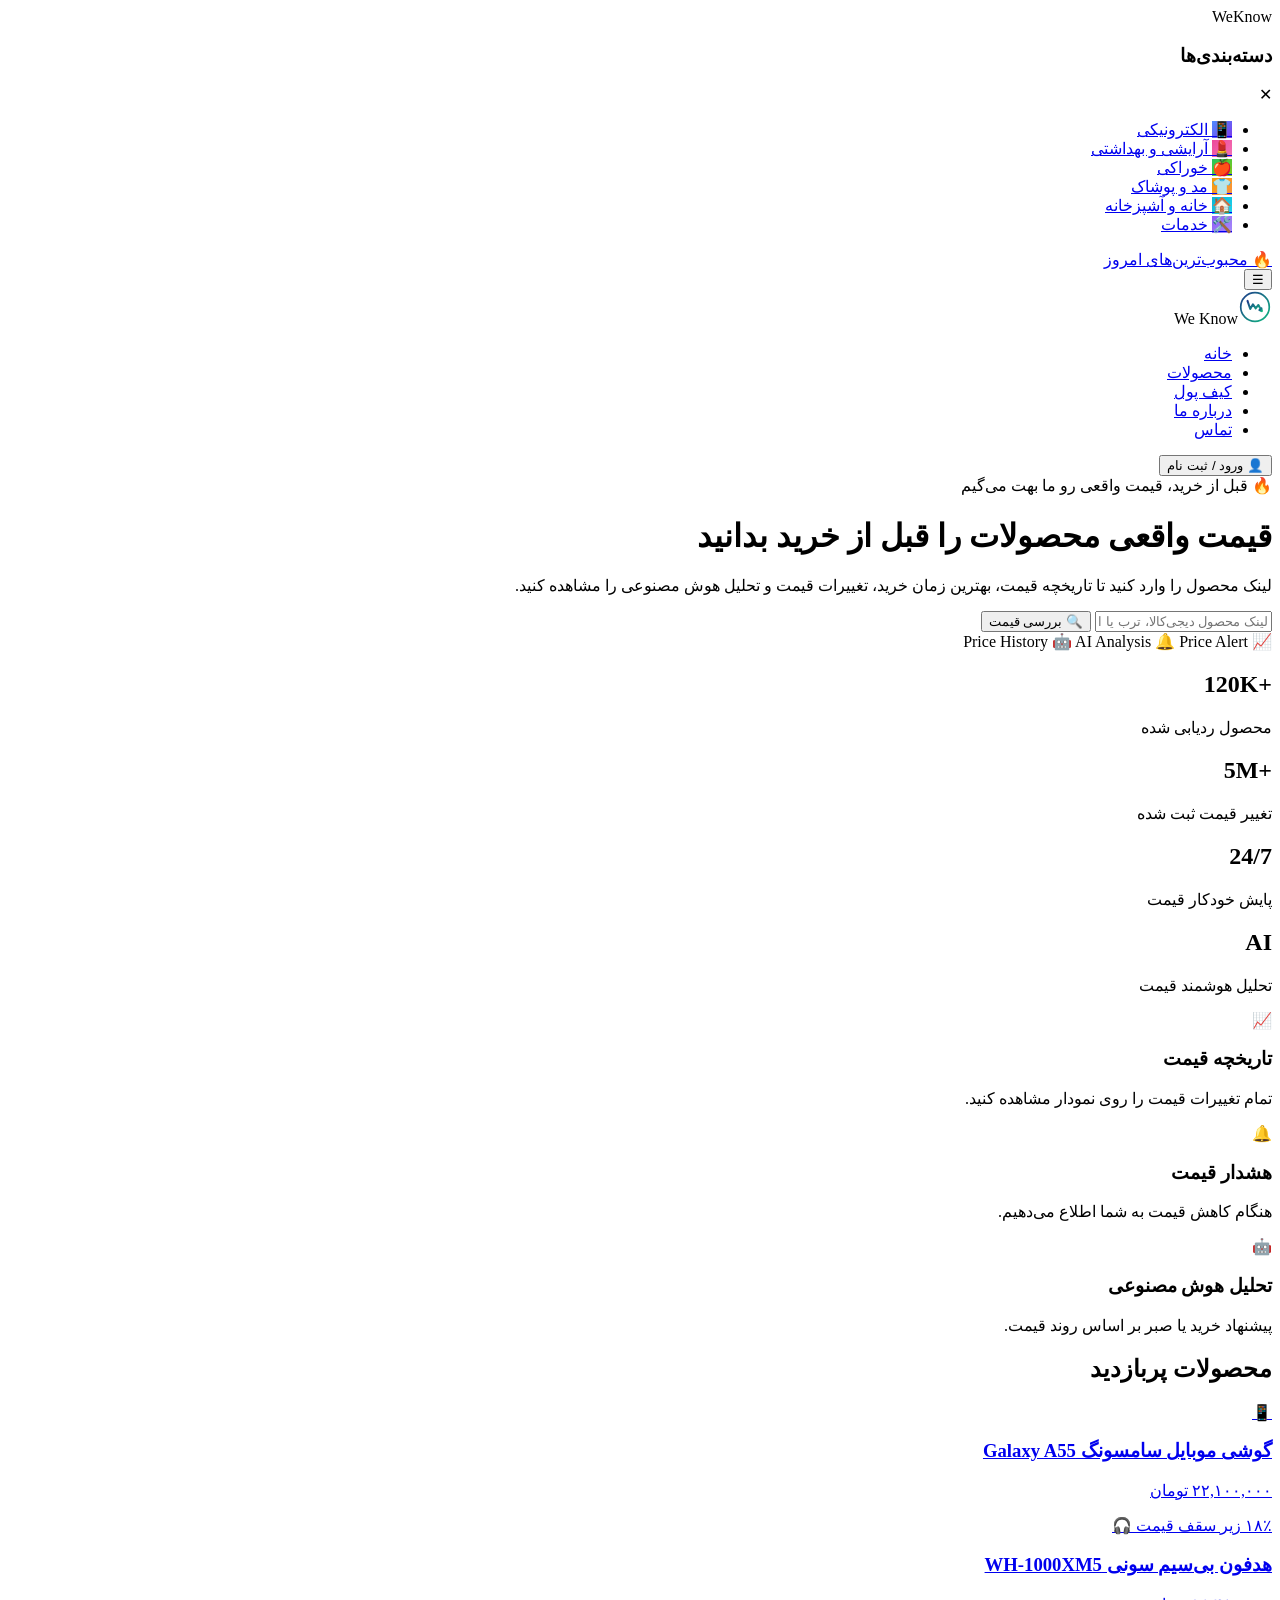
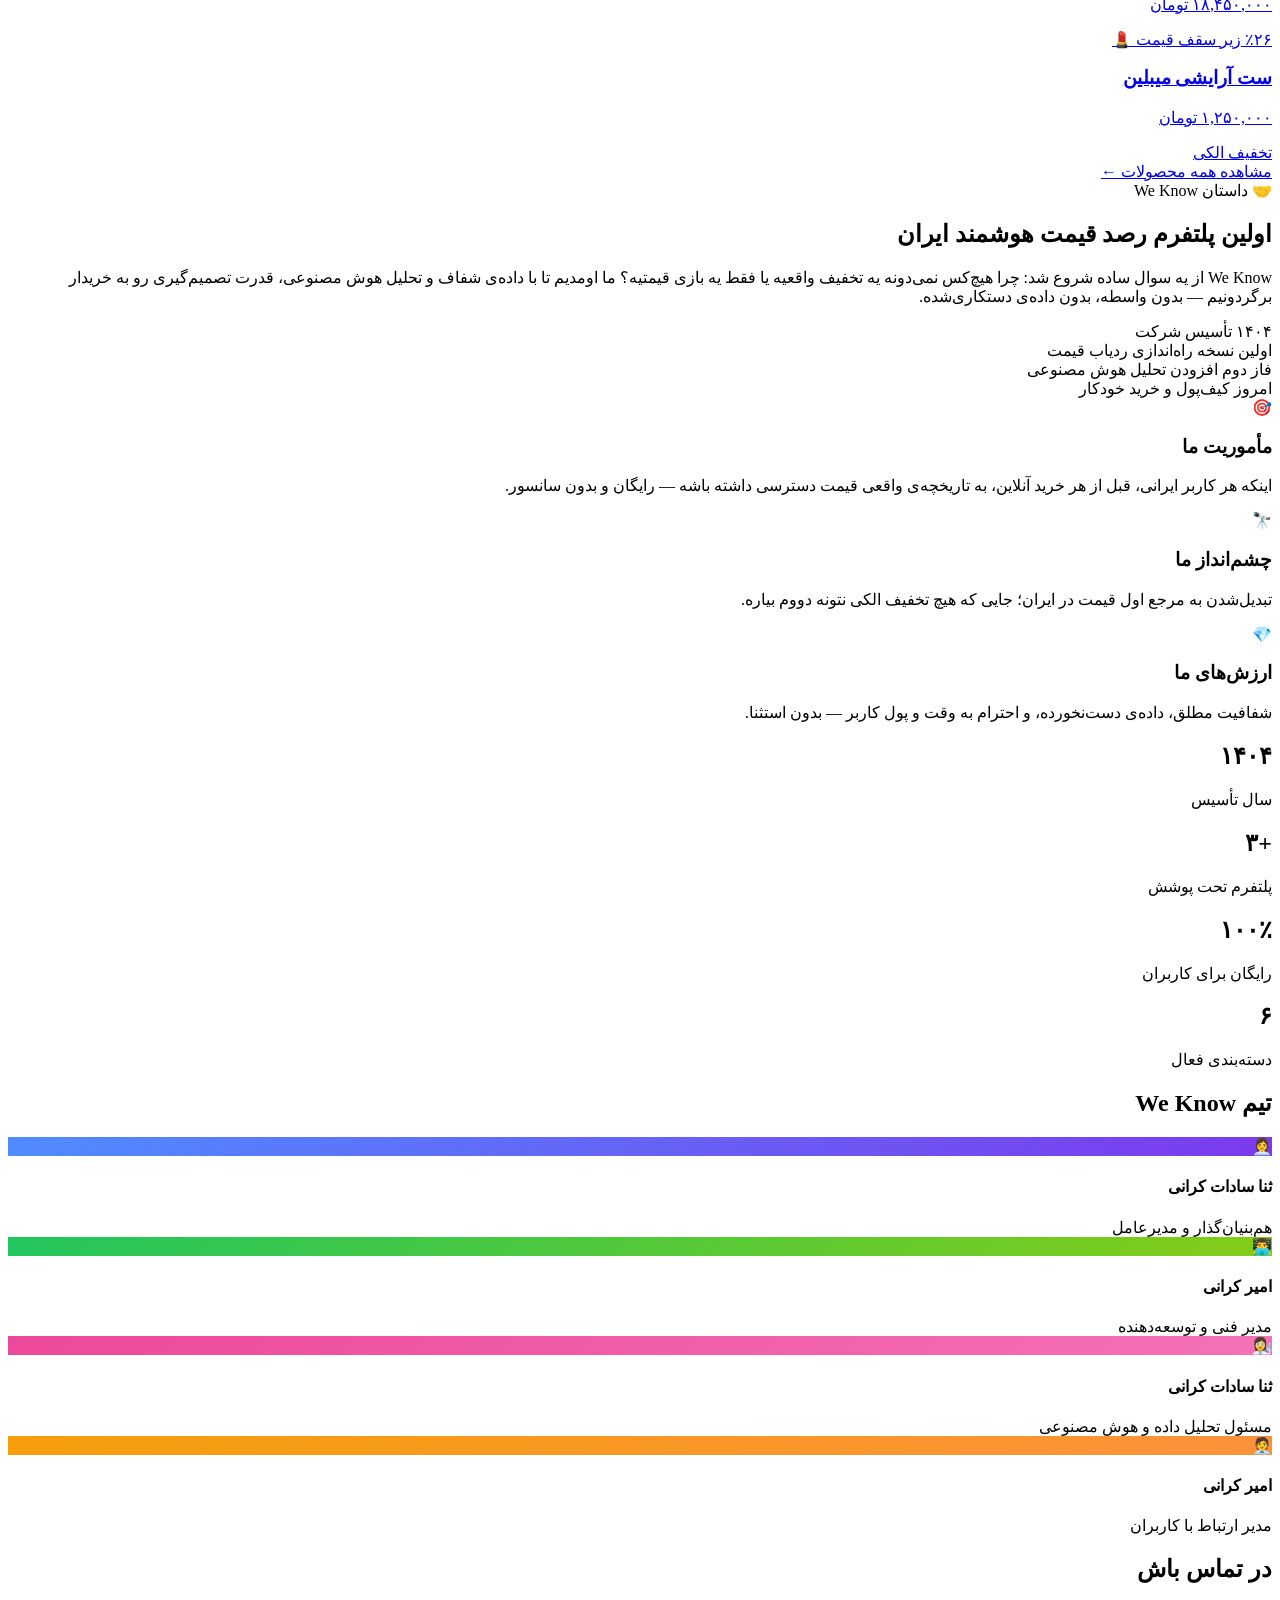
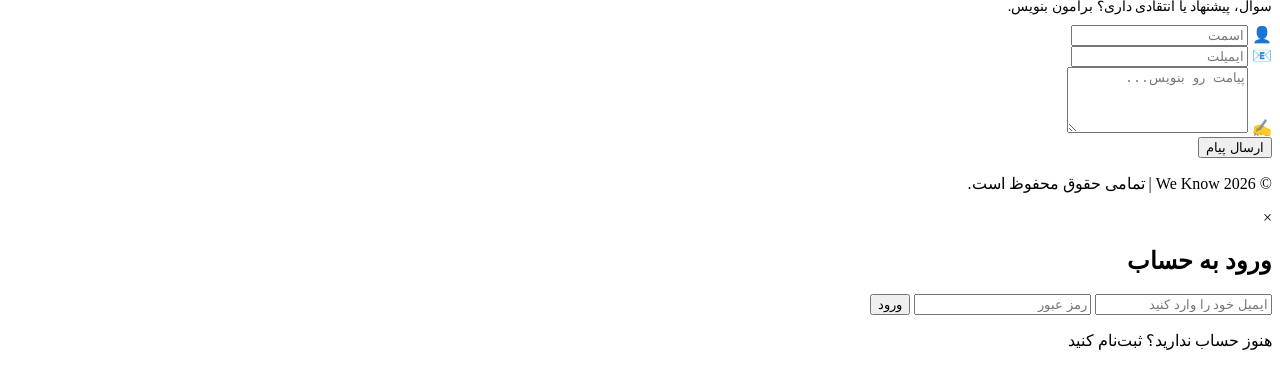
==== index.html @ a38e74bf "Create index.html" ====
<!DOCTYPE html>
<html lang="fa" dir="rtl" class="is-loading">

<head>
    <meta charset="UTF-8">
    <meta name="viewport" content="width=device-width, initial-scale=1.0">
    <meta name="description" content="We Know؛ ردیاب هوشمند قیمت دیجی‌کالا، ترب و ایمالز. تاریخچه واقعی قیمت رو ببین، تخفیف‌های الکی رو بشناس، و با هوش مصنوعی بهترین زمان خرید رو پیدا کن.">
    <meta name="robots" content="index, follow">
    <meta property="og:type" content="website">
    <meta property="og:title" content="We Know | ردیاب هوشمند قیمت و تشخیص تخفیف واقعی">
    <meta property="og:description" content="We Know؛ ردیاب هوشمند قیمت دیجی‌کالا، ترب و ایمالز. تاریخچه واقعی قیمت رو ببین، تخفیف‌های الکی رو بشناس، و با هوش مصنوعی بهترین زمان خرید رو پیدا کن.">
    <meta property="og:locale" content="fa_IR">
    <meta name="twitter:card" content="summary">


    <!-- فونت (غیرضروری، رندر رو بلاک نمی‌کنه) -->
    <link rel="preconnect" href="https://fonts.googleapis.com">
    <link rel="preconnect" href="https://fonts.gstatic.com" crossorigin>
    <link href="https://fonts.googleapis.com/css2?family=Vazirmatn:wght@300;400;500;600;700;800&display=swap" rel="stylesheet">

    <link rel="stylesheet" href="style.css">

    <title>We Know | ردیاب هوشمند قیمت و تشخیص تخفیف واقعی</title>
</head>

<body>
    <!-- ================= PRELOADER / INTRO ================= -->
    <div id="preloader">
        <div class="preloader-ring"></div>
        <div class="preloader-ring preloader-ring2"></div>
        <div class="preloader-logo">We<span>Know</span></div>
    </div>

    <div class="background">
       <div class="blob blob1"></div>
       <div class="blob blob2"></div>
       <div class="blob blob3"></div>
       <div class="noise"></div>

    </div>

    <!-- ================= NAVBAR ================= -->

    <nav class="navbar">
        <div id="sidebar" class="sidebar">
            <div class="sidebar-blob b1"></div>
            <div class="sidebar-blob b2"></div>
            <div class="shatter-grid" id="shatterGrid"></div>
            <div class="sidebar-content">
                <div class="sidebar-header">
                    <h3>دسته‌بندی‌ها</h3>
                    <span onclick="toggleSidebar()">✕</span>
                </div>
                <ul>
                    <li><a href="category.html?cat=electronics"><span class="cat-icon" style="background:linear-gradient(135deg,#4F8CFF,#7C3AED)">📱</span> الکترونیکی</a></li>
                    <li><a href="category.html?cat=beauty"><span class="cat-icon" style="background:linear-gradient(135deg,#EC4899,#F472B6)">💄</span> آرایشی و بهداشتی</a></li>
                    <li><a href="category.html?cat=food"><span class="cat-icon" style="background:linear-gradient(135deg,#22C55E,#84CC16)">🍎</span> خوراکی</a></li>
                    <li><a href="category.html?cat=fashion"><span class="cat-icon" style="background:linear-gradient(135deg,#F59E0B,#FB923C)">👕</span> مد و پوشاک</a></li>
                    <li><a href="category.html?cat=home"><span class="cat-icon" style="background:linear-gradient(135deg,#06B6D4,#22D3EE)">🏠</span> خانه و آشپزخانه</a></li>
                    <li><a href="category.html?cat=services"><span class="cat-icon" style="background:linear-gradient(135deg,#8B5CF6,#A78BFA)">🛠️</span> خدمات</a></li>
                </ul>
                <div class="sidebar-footer">
                    <a href="popular.html">🔥 محبوب‌ترین‌های امروز</a>
                </div>
            </div>
        </div>

        <button class="menu-btn" onclick="toggleSidebar()">☰</button>

        <div class="container">

            <div class="logo"><svg class="logo-mark" viewBox="0 0 100 100" width="34" height="34" aria-hidden="true"><defs><linearGradient id="logoGrad" x1="0" y1="0" x2="1" y2="1"><stop offset="0%" stop-color="#1E3A8A"/><stop offset="100%" stop-color="#10B981"/></linearGradient></defs><circle cx="50" cy="50" r="42" fill="none" stroke="url(#logoGrad)" stroke-width="5"/><path d="M28 32 L36 56 L44 42 L52 54 L60 44 L69 61" fill="none" stroke="url(#logoGrad)" stroke-width="6" stroke-linecap="round" stroke-linejoin="round"/><path d="M63 59 L70 62 L69 54" fill="none" stroke="url(#logoGrad)" stroke-width="6" stroke-linecap="round" stroke-linejoin="round"/></svg><span>We Know</span></div>

            <ul class="nav-links">
                <li><a href="index.html#home">خانه</a></li>
                <li><a href="products.html">محصولات</a></li>
                <li><a href="wallet.html">کیف پول</a></li>
                <li><a href="index.html#about">درباره ما</a></li>
                <li><a href="index.html#contact">تماس</a></li>
            </ul>

            <button class="login-btn">
                <span class="icon">👤</span>
                ورود / ثبت نام
            </button>

        </div>

    </nav>



    <!-- ================= HERO ================= -->

    <header class="hero" id="home">

        <div class="hero-content">

            <div class="hero-top">

                 <span class="hero-badge pulse-badge reveal">
                 🔥 قبل از خرید، قیمت واقعی رو ما بهت می‌گیم
                 </span>

        </div>

            <h1 class="reveal">
                قیمت واقعی محصولات را قبل از خرید بدانید
            </h1>

            <p class="reveal">
                لینک محصول را وارد کنید تا تاریخچه قیمت، بهترین زمان خرید،
                تغییرات قیمت و تحلیل هوش مصنوعی را مشاهده کنید.
            </p>

            <form class="search-box reveal">

                <input
                    type="text"
                    id="product-link"
                    placeholder="لینک محصول دیجی‌کالا، ترب یا ایمالز را وارد کنید">

                <button type="submit">
                    <span class="icon">🔍</span>
                    بررسی قیمت
                </button>

            </form>
            <div class="hero-tags reveal">

                <span>📈 Price History</span>
                <span>🤖 AI Analysis</span>
                <span>🔔 Price Alert</span>

            </div>

        </div>

    </header>



    <!-- ================= STATS ================= -->

    <section class="stats">

        <div class="stat-card scroll-reveal">

            <h2>+120K</h2>

            <p>محصول ردیابی شده</p>

        </div>

        <div class="stat-card scroll-reveal">

            <h2>+5M</h2>

            <p>تغییر قیمت ثبت شده</p>

        </div>

        <div class="stat-card scroll-reveal">

            <h2>24/7</h2>

            <p>پایش خودکار قیمت</p>

        </div>

        <div class="stat-card scroll-reveal">

            <h2>AI</h2>

            <p>تحلیل هوشمند قیمت</p>

        </div>

    </section>



    <!-- ================= FEATURES ================= -->

    <section class="features">

        <div class="feature-card scroll-reveal">

            <span class="feature-icon">📈</span>

            <h3>تاریخچه قیمت</h3>

            <p>
                تمام تغییرات قیمت را روی نمودار مشاهده کنید.
            </p>

        </div>

        <div class="feature-card scroll-reveal">

            <span class="feature-icon">🔔</span>

            <h3>هشدار قیمت</h3>

            <p>
                هنگام کاهش قیمت به شما اطلاع می‌دهیم.
            </p>

        </div>

        <div class="feature-card scroll-reveal">

            <span class="feature-icon">🤖</span>

            <h3>تحلیل هوش مصنوعی</h3>

            <p>
                پیشنهاد خرید یا صبر بر اساس روند قیمت.
            </p>

        </div>

    </section>
<section class="products-grid container" id="products">
    <h2 class="section-title">محصولات پربازدید</h2>
    <div class="grid" id="productGrid">

        <a href="product.html?id=p1" class="product-card spin-link scroll-reveal spin-reveal">
            <span class="product-icon">📱</span>
            <h3>گوشی موبایل سامسونگ Galaxy A55</h3>
            <p class="price">۲۲,۱۰۰,۰۰۰ تومان</p>
            <span class="product-badge">۱۸٪ زیر سقف قیمت</span>
        </a>

        <a href="product.html?id=p2" class="product-card spin-link scroll-reveal spin-reveal">
            <span class="product-icon">🎧</span>
            <h3>هدفون بی‌سیم سونی WH-1000XM5</h3>
            <p class="price">۱۸,۴۵۰,۰۰۰ تومان</p>
            <span class="product-badge">۲۶٪ زیر سقف قیمت</span>
        </a>

        <a href="product.html?id=p3" class="product-card spin-link scroll-reveal spin-reveal">
            <span class="product-icon">💄</span>
            <h3>ست آرایشی میبلین</h3>
            <p class="price">۱,۲۵۰,۰۰۰ تومان</p>
            <span class="product-badge fake">تخفیف الکی</span>
        </a>

    </div>

    <div class="see-all-wrap">
        <a href="products.html" class="see-all-btn">مشاهده همه محصولات ←</a>
    </div>
</section>


    <!-- ================= ABOUT ================= -->

    <section class="page-hero" id="about">
        <span class="hero-badge pulse-badge reveal">🤝 داستان We Know</span>
        <h1 class="reveal">اولین پلتفرم رصد قیمت هوشمند ایران</h1>
        <p class="reveal">
            We Know از یه سوال ساده شروع شد: چرا هیچ‌کس نمی‌دونه یه تخفیف
            واقعیه یا فقط یه بازی قیمتیه؟ ما اومدیم تا با داده‌ی شفاف و
            تحلیل هوش مصنوعی، قدرت تصمیم‌گیری رو به خریدار برگردونیم —
            بدون واسطه، بدون داده‌ی دستکاری‌شده.
        </p>
    </section>

    <!-- Timeline -->
    <section class="about-timeline-wrap">
        <div class="about-timeline">
            <div class="tl-item scroll-reveal">
                <span class="tl-dot"></span>
                <span class="tl-year">۱۴۰۴</span>
                <span class="tl-label">تأسیس شرکت</span>
            </div>
            <div class="tl-item scroll-reveal">
                <span class="tl-dot"></span>
                <span class="tl-year">اولین نسخه</span>
                <span class="tl-label">راه‌اندازی ردیاب قیمت</span>
            </div>
            <div class="tl-item scroll-reveal">
                <span class="tl-dot"></span>
                <span class="tl-year">فاز دوم</span>
                <span class="tl-label">افزودن تحلیل هوش مصنوعی</span>
            </div>
            <div class="tl-item scroll-reveal">
                <span class="tl-dot"></span>
                <span class="tl-year">امروز</span>
                <span class="tl-label">کیف‌پول و خرید خودکار</span>
            </div>
        </div>
    </section>

    <!-- Mission / Vision / Values -->
    <section class="features">
        <div class="feature-card scroll-reveal">
            <span class="feature-icon">🎯</span>
            <h3>مأموریت ما</h3>
            <p>اینکه هر کاربر ایرانی، قبل از هر خرید آنلاین، به تاریخچه‌ی واقعی قیمت دسترسی داشته باشه — رایگان و بدون سانسور.</p>
        </div>
        <div class="feature-card scroll-reveal">
            <span class="feature-icon">🔭</span>
            <h3>چشم‌انداز ما</h3>
            <p>تبدیل‌شدن به مرجع اول قیمت در ایران؛ جایی که هیچ تخفیف الکی نتونه دووم بیاره.</p>
        </div>
        <div class="feature-card scroll-reveal">
            <span class="feature-icon">💎</span>
            <h3>ارزش‌های ما</h3>
            <p>شفافیت مطلق، داده‌ی دست‌نخورده، و احترام به وقت و پول کاربر — بدون استثنا.</p>
        </div>
    </section>

    <!-- Stats -->
    <section class="stats">
        <div class="stat-card scroll-reveal">
            <h2>۱۴۰۴</h2>
            <p>سال تأسیس</p>
        </div>
        <div class="stat-card scroll-reveal">
            <h2>+۳</h2>
            <p>پلتفرم تحت پوشش</p>
        </div>
        <div class="stat-card scroll-reveal">
            <h2>۱۰۰٪</h2>
            <p>رایگان برای کاربران</p>
        </div>
        <div class="stat-card scroll-reveal">
            <h2>۶</h2>
            <p>دسته‌بندی فعال</p>
        </div>
    </section>

    <!-- Team -->
    <section class="team-wrap">
        <h2 class="section-title">تیم We Know</h2>
        <div class="team-grid">
            <div class="team-card scroll-reveal">
                <div class="team-avatar" style="background:linear-gradient(135deg,#4F8CFF,#7C3AED)">👩‍💼</div>
                <h4>ثنا سادات کرانی</h4>
                <span>هم‌بنیان‌گذار و مدیرعامل</span>
            </div>
            <div class="team-card scroll-reveal">
                <div class="team-avatar" style="background:linear-gradient(135deg,#22C55E,#84CC16)">👨‍💻</div>
                <h4>امیر کرانی</h4>
                <span>مدیر فنی و توسعه‌دهنده</span>
            </div>
            <div class="team-card scroll-reveal">
                <div class="team-avatar" style="background:linear-gradient(135deg,#EC4899,#F472B6)">👩‍🔬</div>
                <h4>ثنا سادات کرانی</h4>
                <span>مسئول تحلیل داده و هوش مصنوعی</span>
            </div>
            <div class="team-card scroll-reveal">
                <div class="team-avatar" style="background:linear-gradient(135deg,#F59E0B,#FB923C)">🧑‍💼</div>
                <h4>امیر کرانی</h4>
                <span>مدیر ارتباط با کاربران</span>
            </div>
        </div>
    </section>

    <!-- ================= CONTACT ================= -->

    <section class="contact-wrap" id="contact">
        <form class="contact-card reveal" onsubmit="return false;">
            <h2 class="section-title" style="margin-bottom:6px;">در تماس باش</h2>
            <p style="color:var(--paragraph); font-size:.9rem; margin-bottom:10px;">
                سوال، پیشنهاد یا انتقادی داری؟ برامون بنویس.
            </p>
            <div class="field">
                <span class="field-icon">👤</span>
                <input type="text" required placeholder="اسمت">
            </div>
            <div class="field">
                <span class="field-icon">📧</span>
                <input type="email" required placeholder="ایمیلت">
            </div>
            <div class="field textarea-field">
                <span class="field-icon">✍️</span>
                <textarea required placeholder="پیامت رو بنویس..." rows="4"></textarea>
            </div>
            <button type="submit" class="auth-submit" id="contact-submit">ارسال پیام</button>
            <p id="contact-msg" class="auth-msg"></p>
        </form>
    </section>

    <!-- ================= FOOTER ================= -->

    <footer>

        <p>

            © 2026 We Know | تمامی حقوق محفوظ است.

        </p>

    </footer>

    <script src="script.js"></script>
    
    <div id="authModal" class="auth-modal">
    <div class="auth-box">
        <span class="close-modal" onclick="closeAuth()">×</span>
        <h2 id="modalTitle">ورود به حساب</h2>
        <form id="authForm" onsubmit="return false;">
            <input type="text" id="authName" placeholder="اسمت" style="display:none;">
            <input type="email" id="authEmail" placeholder="ایمیل خود را وارد کنید" required>
            <input type="password" id="authPassword" placeholder="رمز عبور" required>
            <button type="submit" class="auth-submit">ورود</button>
        </form>
        <p id="authError" class="auth-error"></p>
        <p class="toggle-text" onclick="toggleAuthMode()">
            هنوز حساب ندارید؟ <span id="toggleBtn">ثبت‌نام کنید</span>
        </p>
    </div>
</div>
</body>

</html>
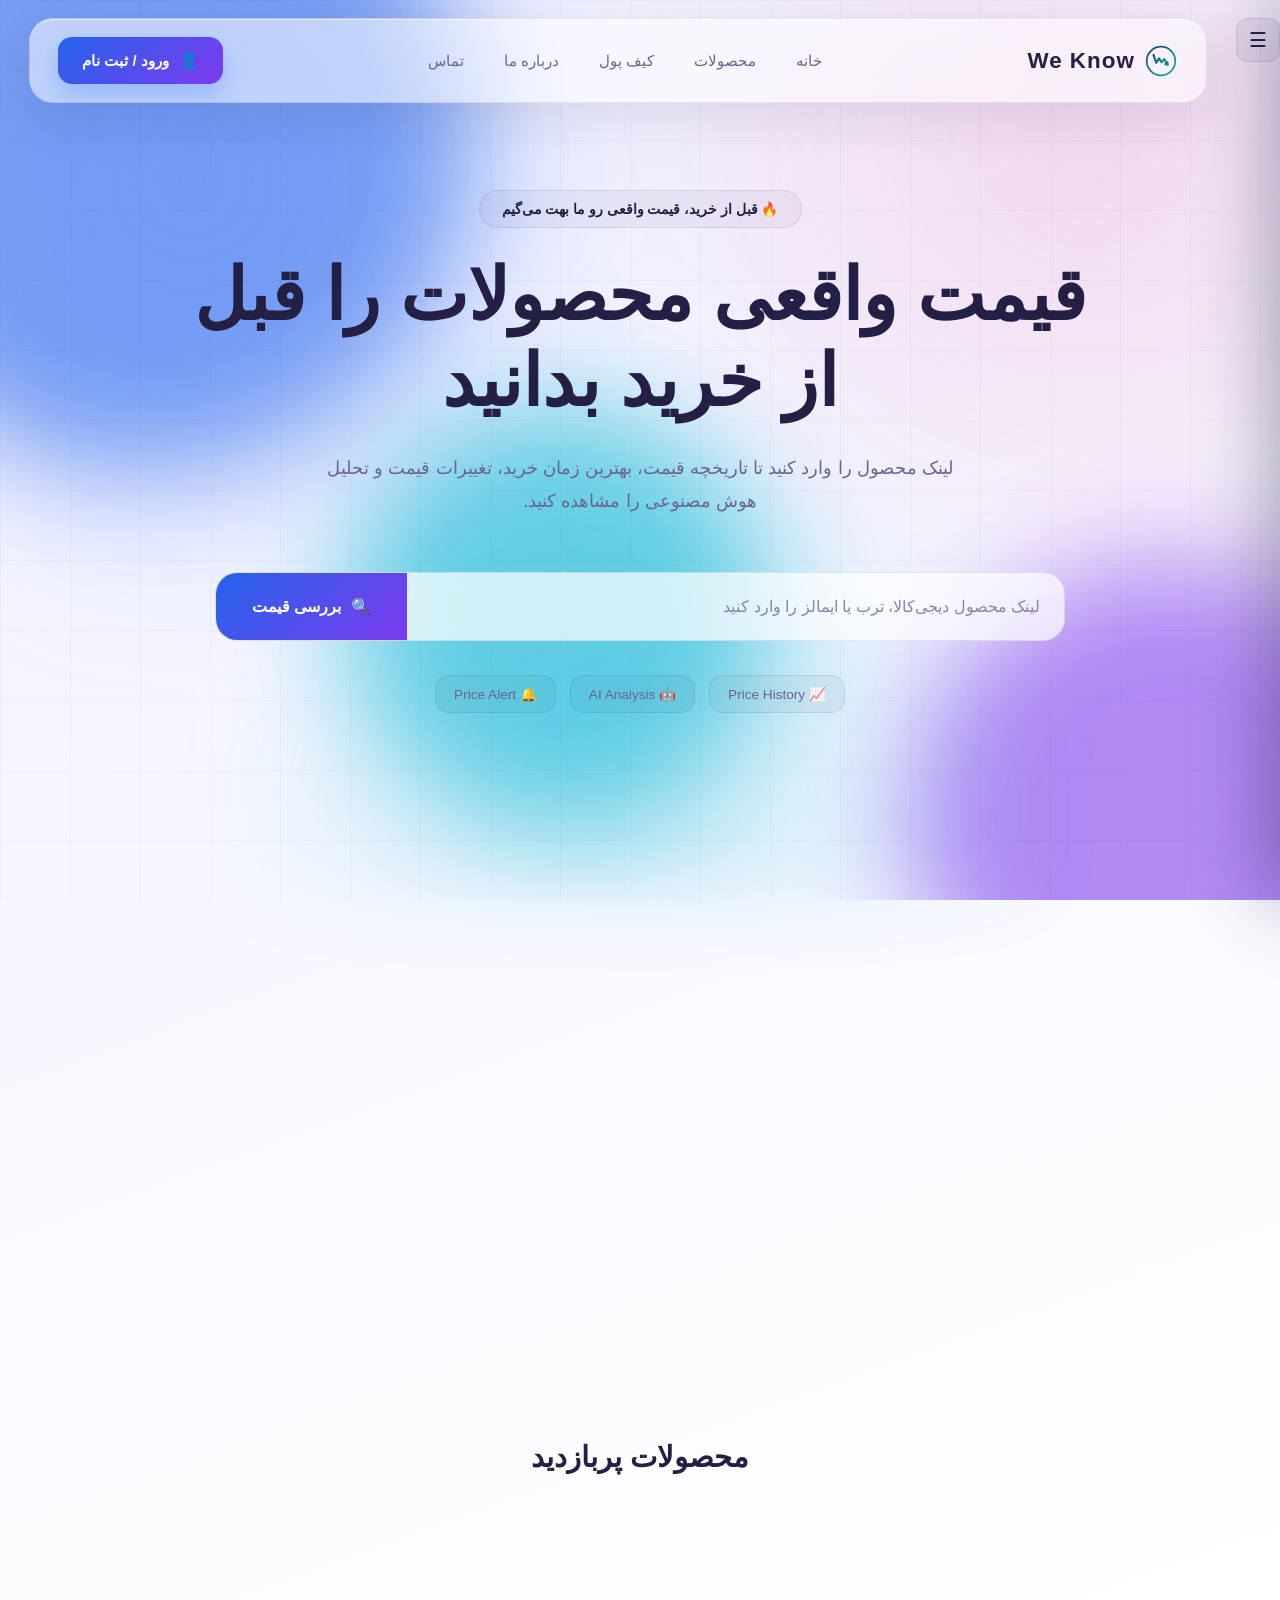
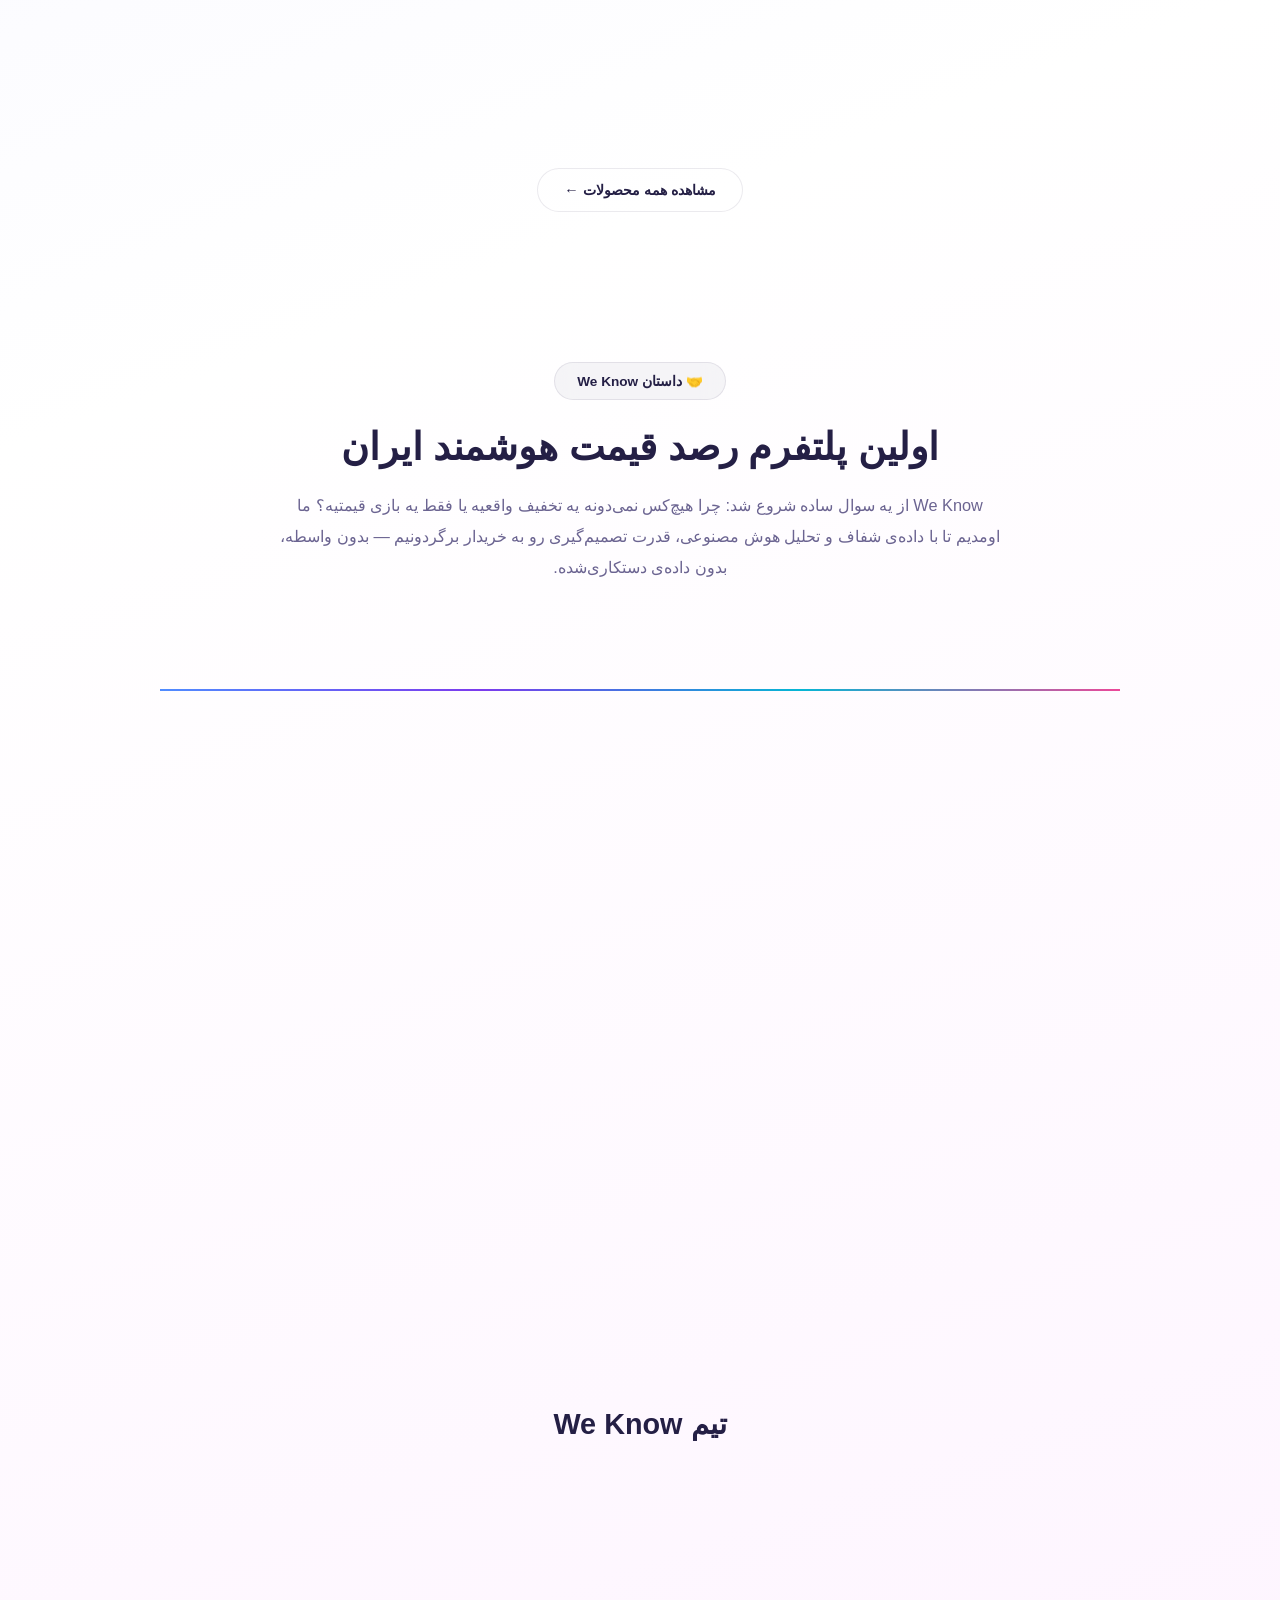
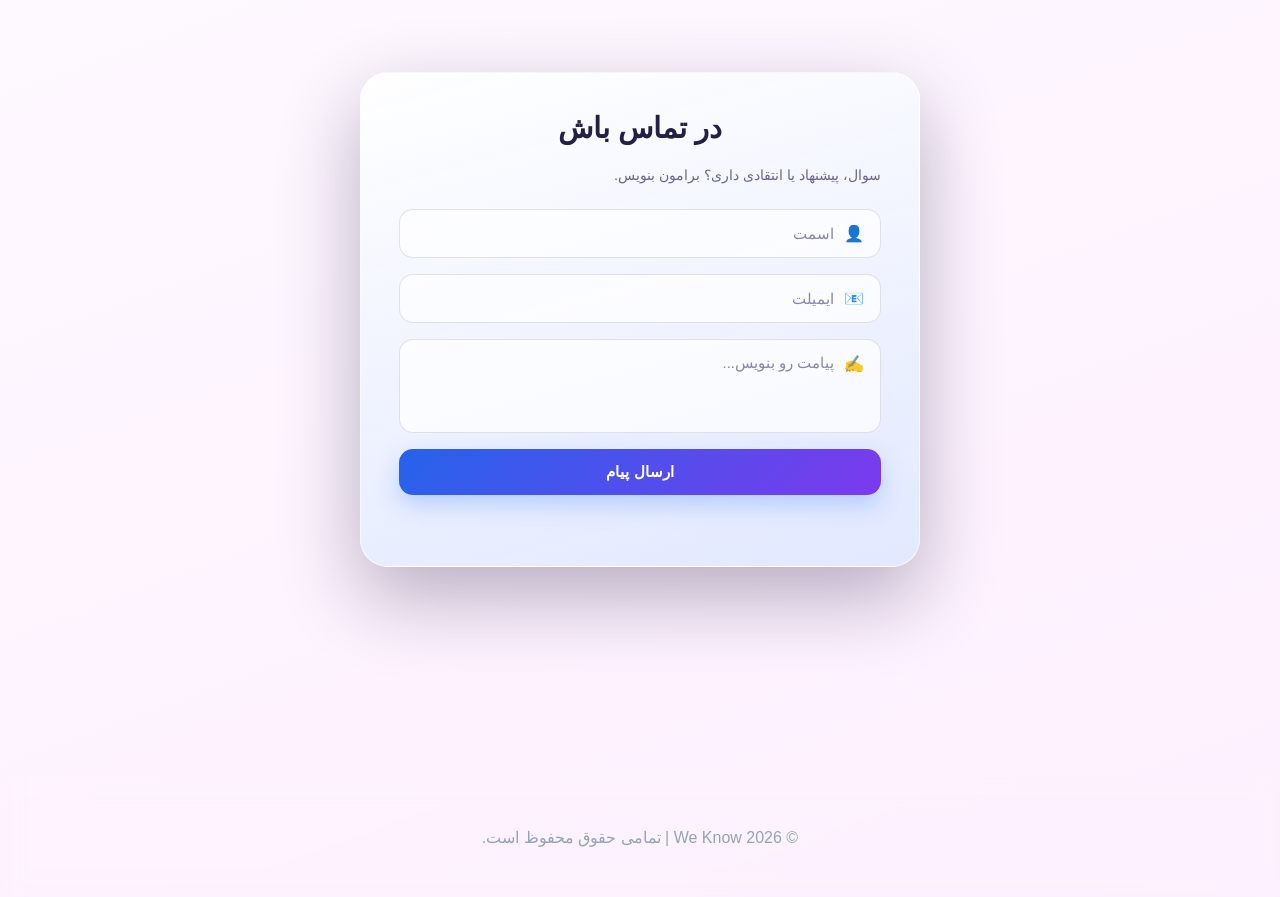
==== commit 75ce2fa6: "Update index.html" ====
--- a/index.html
+++ b/index.html
@@ -47,10 +47,24 @@
             <div class="sidebar-blob b2"></div>
             <div class="shatter-grid" id="shatterGrid"></div>
             <div class="sidebar-content">
+                <nav class="sidebar-mobile-nav">
+                    <a href="index.html#home">خانه</a>
+                    <a href="products.html">محصولات</a>
+                    <a href="wallet.html">کیف پول</a>
+                    <a href="index.html#about">درباره ما</a>
+                    <a href="index.html#contact">تماس</a>
+                </nav>
                 <div class="sidebar-header">
                     <h3>دسته‌بندی‌ها</h3>
                     <span onclick="toggleSidebar()">✕</span>
                 </div>
+                <nav class="sidebar-mobile-nav">
+                    <a href="index.html#home">🏠 خانه</a>
+                    <a href="products.html">📦 محصولات</a>
+                    <a href="wallet.html">💳 کیف پول</a>
+                    <a href="index.html#about">🤝 درباره ما</a>
+                    <a href="index.html#contact">✉️ تماس</a>
+                </nav>
                 <ul>
                     <li><a href="category.html?cat=electronics"><span class="cat-icon" style="background:linear-gradient(135deg,#4F8CFF,#7C3AED)">📱</span> الکترونیکی</a></li>
                     <li><a href="category.html?cat=beauty"><span class="cat-icon" style="background:linear-gradient(135deg,#EC4899,#F472B6)">💄</span> آرایشی و بهداشتی</a></li>
@@ -338,22 +352,22 @@
         <div class="team-grid">
             <div class="team-card scroll-reveal">
                 <div class="team-avatar" style="background:linear-gradient(135deg,#4F8CFF,#7C3AED)">👩‍💼</div>
-                <h4>ثنا سادات کرانی</h4>
+                <h4>سارا احمدی</h4>
                 <span>هم‌بنیان‌گذار و مدیرعامل</span>
             </div>
             <div class="team-card scroll-reveal">
                 <div class="team-avatar" style="background:linear-gradient(135deg,#22C55E,#84CC16)">👨‍💻</div>
-                <h4>امیر کرانی</h4>
+                <h4>امیر رضایی</h4>
                 <span>مدیر فنی و توسعه‌دهنده</span>
             </div>
             <div class="team-card scroll-reveal">
                 <div class="team-avatar" style="background:linear-gradient(135deg,#EC4899,#F472B6)">👩‍🔬</div>
-                <h4>ثنا سادات کرانی</h4>
+                <h4>نیلوفر کریمی</h4>
                 <span>مسئول تحلیل داده و هوش مصنوعی</span>
             </div>
             <div class="team-card scroll-reveal">
                 <div class="team-avatar" style="background:linear-gradient(135deg,#F59E0B,#FB923C)">🧑‍💼</div>
-                <h4>امیر کرانی</h4>
+                <h4>حسین مرادی</h4>
                 <span>مدیر ارتباط با کاربران</span>
             </div>
         </div>
--- a/style.css
+++ b/style.css
@@ -0,0 +1,2310 @@
+/*====================================================
+    WE KNOW
+    VERSION 2.0 — no external JS libraries
+=====================================================*/
+
+/* فونت از تگ link تو head هر HTML لود میشه، نه از اینجا (برای جلوگیری از لود دوبل) */
+
+:root{
+
+    --bg:#F3F1FF;
+    --bg2:#FFFFFF;
+    --primary:#4F8CFF;
+    --secondary:#7C3AED;
+    --cyan:#06B6D4;
+    --pink:#EC4899;
+    --white:#ffffff;
+    --text:#241f45;
+    --paragraph:#6b6491;
+
+    --glass:rgba(36,31,69,.045);
+    --glass-border:rgba(36,31,69,.09);
+
+    --shadow:
+    0 25px 60px rgba(0,0,0,.35);
+
+}
+
+/*================ RESET ================*/
+
+*{
+    margin:0;
+    padding:0;
+    box-sizing:border-box;
+}
+
+html{
+    scroll-behavior:smooth;
+    font-family:"Vazirmatn",sans-serif;
+}
+
+html.is-loading,
+html.is-loading body{
+    overflow:hidden;
+    height:100vh;
+}
+
+body{
+    background: linear-gradient(160deg, #F0F0FF, #FFFFFF 45%, #FDF0FF);
+    color:var(--text);
+    overflow-x:hidden;
+    min-height:100vh;
+    position:relative;
+}
+
+a{
+    text-decoration:none;
+}
+
+button{
+    cursor:pointer;
+    font-family:inherit;
+}
+
+img{
+    display:block;
+    max-width:100%;
+}
+
+ul{
+    list-style:none;
+}
+
+/*================ SCROLLBAR ================*/
+
+::-webkit-scrollbar{
+    width:10px;
+}
+
+::-webkit-scrollbar-track{
+    background:#050b16;
+}
+
+::-webkit-scrollbar-thumb{
+    background:linear-gradient(var(--primary),var(--secondary));
+    border-radius:30px;
+}
+
+/*================ BACKGROUND ================*/
+
+.background{
+    position:fixed;
+    inset:0;
+    overflow:hidden;
+    z-index:-5;
+}
+
+.blob{
+    position:absolute;
+    border-radius:50%;
+    filter:blur(55px);
+    opacity:.58;
+}
+
+.blob1{
+    width:650px;
+    height:650px;
+    background:#2563eb;
+    top:-180px;
+    inset-inline-end:-180px;
+    animation:float 18s ease-in-out infinite;
+}
+
+.blob2{
+    width:520px;
+    height:520px;
+    background:#7c3aed;
+    bottom:-180px;
+    inset-inline-start:-150px;
+    animation:float 24s ease-in-out infinite reverse;
+}
+
+.blob3{
+    width:420px;
+    height:420px;
+    background:#06b6d4;
+    top:45%;
+    inset-inline-start:40%;
+    animation:float 20s ease-in-out infinite;
+}
+
+.noise{
+    position:absolute;
+    inset:0;
+    opacity:.035;
+    mix-blend-mode:overlay;
+    background-image:radial-gradient(rgba(255,255,255,.35) 1px,transparent 1px);
+    background-size:6px 6px;
+}
+
+body::before{
+    content:"";
+    position:fixed;
+    inset:0;
+    background:
+    radial-gradient(circle at 15% 20%, rgba(79,140,255,.20), transparent 38%),
+    radial-gradient(circle at 85% 15%, rgba(236,72,153,.16), transparent 38%),
+    radial-gradient(circle at 50% 90%, rgba(6,182,212,.18), transparent 42%);
+    filter:blur(35px);
+    animation:aurora 18s ease infinite alternate;
+    z-index:-4;
+}
+
+body::after{
+    content:"";
+    position:fixed;
+    inset:0;
+    background-image:
+    linear-gradient(rgba(36,31,69,.035) 1px,transparent 1px),
+    linear-gradient(90deg,rgba(36,31,69,.035) 1px,transparent 1px);
+    background-size:70px 70px;
+    z-index:-3;
+}
+
+/*================ CONTAINER ================*/
+
+.container{
+    width:min(1400px,92%);
+    margin:auto;
+}
+
+/*================ ANIMATIONS ================*/
+
+@keyframes aurora{
+    0%{ transform:scale(1) rotate(0deg); }
+    50%{ transform:scale(1.25) rotate(12deg); }
+    100%{ transform:scale(1.45) rotate(-8deg); }
+}
+
+@keyframes float{
+    0%{ transform:translate(0,0); }
+    25%{ transform:translate(100px,-60px); }
+    50%{ transform:translate(-80px,120px); }
+    75%{ transform:translate(80px,40px); }
+    100%{ transform:translate(0,0); }
+}
+
+@keyframes spin{
+    to{ transform:rotate(360deg); }
+}
+
+@keyframes spinReverse{
+    to{ transform:rotate(-360deg); }
+}
+
+@keyframes logoPop{
+    0%{ opacity:0; transform:scale(.5) rotate(-20deg); }
+    60%{ opacity:1; transform:scale(1.1) rotate(4deg); }
+    100%{ opacity:1; transform:scale(1) rotate(0deg); }
+}
+
+@keyframes preloaderOut{
+    0%{ opacity:1; transform:translateY(0) scale(1); }
+    60%{ opacity:1; transform:translateY(0) scale(1.06); }
+    100%{ opacity:0; transform:translateY(-6%) scale(1.1); }
+}
+
+/*================ GENERIC REVEAL ================*/
+
+.reveal{
+    opacity:0;
+    transform:translateY(50px);
+    transition:opacity .9s cubic-bezier(.22,1,.36,1), transform .9s cubic-bezier(.22,1,.36,1);
+}
+
+html.page-ready .reveal{
+    opacity:1;
+    transform:translateY(0);
+}
+
+html.page-ready .hero-top.reveal{ transition-delay:.05s; }
+html.page-ready h1.reveal{ transition-delay:.18s; }
+html.page-ready p.reveal{ transition-delay:.32s; }
+html.page-ready .search-box.reveal{ transition-delay:.44s; }
+html.page-ready .hero-tags.reveal{ transition-delay:.56s; }
+
+.scroll-reveal{
+    opacity:0;
+    transform:translateY(60px);
+    transition:opacity .8s cubic-bezier(.22,1,.36,1), transform .8s cubic-bezier(.22,1,.36,1);
+}
+
+.scroll-reveal.in-view{
+    opacity:1;
+    transform:translateY(0);
+}
+
+.stats .stat-card:nth-child(1).in-view{ transition-delay:0s; }
+.stats .stat-card:nth-child(2).in-view{ transition-delay:.1s; }
+.stats .stat-card:nth-child(3).in-view{ transition-delay:.2s; }
+.stats .stat-card:nth-child(4).in-view{ transition-delay:.3s; }
+
+.features .feature-card:nth-child(1).in-view{ transition-delay:0s; }
+.features .feature-card:nth-child(2).in-view{ transition-delay:.12s; }
+.features .feature-card:nth-child(3).in-view{ transition-delay:.24s; }
+
+@media (prefers-reduced-motion: reduce){
+    .reveal, .scroll-reveal{ transition:none; opacity:1; transform:none; }
+    .blob, body::before, .preloader-ring, .preloader-logo{ animation:none !important; }
+}
+
+/*====================================================
+                    PRELOADER
+====================================================*/
+
+#preloader{
+    position:fixed;
+    inset:0;
+    z-index:9999;
+    display:flex;
+    align-items:center;
+    justify-content:center;
+    background:var(--bg);
+    overflow:hidden;
+}
+
+#preloader.out{
+    animation:preloaderOut .7s cubic-bezier(.6,0,.85,1) forwards;
+    pointer-events:none;
+}
+
+.preloader-logo{
+    position:relative;
+    z-index:2;
+    font-size:2.6rem;
+    font-weight:800;
+    letter-spacing:2px;
+    color:#241f45;
+    animation:logoPop 1s cubic-bezier(.22,1,.36,1) both;
+}
+
+.preloader-logo span{
+    background:linear-gradient(90deg,var(--primary),var(--secondary),var(--cyan));
+    -webkit-background-clip:text;
+    background-clip:text;
+    color:transparent;
+}
+
+.preloader-ring{
+    position:absolute;
+    width:170px;
+    height:170px;
+    border-radius:50%;
+    border:2px solid transparent;
+    border-top-color:var(--primary);
+    border-right-color:var(--secondary);
+    animation:spin 2.2s linear infinite;
+}
+
+.preloader-ring2{
+    width:220px;
+    height:220px;
+    border-top-color:transparent;
+    border-right-color:transparent;
+    border-bottom-color:var(--cyan);
+    border-left-color:var(--pink);
+    opacity:.6;
+    animation:spinReverse 2.8s linear infinite;
+}
+
+/*====================================================
+                ANCHOR NAV / SECTION TITLE
+====================================================*/
+
+section, header{
+    scroll-margin-top: 110px;
+}
+
+.section-title{
+    text-align:center;
+    font-size:1.8rem;
+    font-weight:800;
+    margin-bottom:36px;
+}
+
+.products-grid{
+    margin-top: 90px;
+    padding: 0 20px;
+}
+
+.products-grid .grid{
+    display: grid;
+    grid-template-columns: repeat(3, 1fr);
+    gap: 22px;
+}
+
+@media(max-width:1000px){
+    .products-grid .grid{ grid-template-columns: repeat(2, 1fr); }
+}
+
+@media(max-width:600px){
+    .products-grid .grid{ grid-template-columns: 1fr; }
+}
+
+/*====================================================
+        ROTATE-IN REVEAL + ICON SPIN ON HOVER
+====================================================*/
+
+.spin-reveal{
+    transform: translateY(60px) rotate(-10deg) scale(.88);
+}
+
+.spin-reveal.in-view{
+    transform: translateY(0) rotate(0deg) scale(1);
+}
+
+.product-icon,
+.feature-icon{
+    display:inline-flex;
+    transition: transform .7s cubic-bezier(.22,1,.36,1);
+}
+
+.product-card:hover .product-icon,
+.feature-card:hover .feature-icon{
+    transform: rotate(360deg);
+}
+
+.page-hero{
+    text-align: center;
+    padding: 150px 20px 50px;
+    max-width: 760px;
+    margin: 0 auto;
+    position: relative;
+    z-index: 1;
+}
+
+.page-hero h1{
+    font-size: 2.4rem;
+    font-weight: 800;
+    line-height: 1.4;
+    margin: 20px 0 16px;
+}
+
+.page-hero p{
+    color: var(--paragraph);
+    font-size: 1.02rem;
+    line-height: 1.9;
+}
+
+/*====================================================
+        PRODUCT CARD CLICK → SPIN OUT
+====================================================*/
+
+@keyframes cardSpinOut{
+    0%{ transform: scale(1) rotate(0deg); opacity: 1; }
+    60%{ transform: scale(1.1) rotate(200deg); opacity: 1; }
+    100%{ transform: scale(.25) rotate(360deg); opacity: 0; }
+}
+
+.product-card{ cursor: pointer; }
+
+.product-card.spin-out{
+    animation: cardSpinOut .55s cubic-bezier(.55,0,.2,1) forwards;
+    pointer-events: none;
+}
+
+/*====================================================
+        PRODUCT DETAIL PAGE (theme changes per category)
+====================================================*/
+
+.theme-electronics{ --theme-bg1:#E8F2FF; --theme-bg2:#FFFFFF; --theme-accent:#4F8CFF; }
+.theme-beauty{      --theme-bg1:#FFEAF3; --theme-bg2:#FFFFFF; --theme-accent:#EC4899; }
+.theme-food{        --theme-bg1:#EAFCEF; --theme-bg2:#FFFFFF; --theme-accent:#22C55E; }
+.theme-fashion{      --theme-bg1:#FFF4E2; --theme-bg2:#FFFFFF; --theme-accent:#F59E0B; }
+.theme-home{        --theme-bg1:#E3FBFF; --theme-bg2:#FFFFFF; --theme-accent:#06B6D4; }
+.theme-services{    --theme-bg1:#F3ECFF; --theme-bg2:#FFFFFF; --theme-accent:#8B5CF6; }
+
+.product-page{
+    min-height: 100vh;
+    background: linear-gradient(160deg, var(--theme-bg1,#E8F2FF), var(--theme-bg2,#FFFFFF));
+    color: #241f45;
+}
+
+.product-page-inner{
+    max-width: 880px;
+    margin: 0 auto;
+    padding: 130px 24px 60px;
+}
+
+.back-btn{
+    display: inline-flex;
+    align-items: center;
+    gap: 6px;
+    border: none;
+    background: rgba(36,31,69,.08);
+    color: #241f45;
+    font-weight: 700;
+    font-size: .85rem;
+    padding: 12px 18px;
+    border-radius: 999px;
+    cursor: pointer;
+    text-decoration: none;
+    margin-bottom: 24px;
+    transition: transform .25s ease, background .25s ease;
+}
+
+.back-btn:hover{
+    background: rgba(36,31,69,.14);
+    transform: translateX(4px);
+}
+
+.back-btn.bottom{
+    margin-top: 10px;
+    margin-bottom: 0;
+}
+
+.product-page-icon{
+    font-size: 5rem;
+    text-align: center;
+    margin-bottom: 14px;
+    filter: drop-shadow(0 14px 24px rgba(36,31,69,.18));
+}
+
+#ppName{
+    text-align: center;
+    font-size: 1.7rem;
+    font-weight: 800;
+    margin-bottom: 12px;
+    line-height: 1.5;
+}
+
+.product-page-badge{
+    display: block;
+    width: fit-content;
+    margin: 0 auto 18px;
+    font-size: .78rem;
+    font-weight: 700;
+    padding: 6px 16px;
+    border-radius: 999px;
+    background: rgba(34,197,94,.15);
+    color: #16A34A;
+}
+
+.product-page-badge.fake{
+    background: rgba(244,63,94,.15);
+    color: #E11D48;
+}
+
+.product-page-price{
+    text-align: center;
+    font-size: 2.1rem;
+    font-weight: 800;
+    margin-bottom: 34px;
+    color: var(--theme-accent, #4F8CFF);
+}
+
+.product-page-grid{
+    display: grid;
+    grid-template-columns: 1fr 1fr;
+    gap: 18px;
+    margin-bottom: 18px;
+}
+
+.pp-card{
+    background: rgba(255,255,255,.75);
+    border: 1px solid rgba(36,31,69,.08);
+    border-radius: 22px;
+    padding: 24px;
+    margin-bottom: 18px;
+    box-shadow: 0 20px 45px rgba(36,31,69,.08);
+}
+
+.pp-card h3{
+    font-size: 1rem;
+    margin-bottom: 14px;
+}
+
+.pp-card p{
+    color: #4b4570;
+    font-size: .9rem;
+    line-height: 1.9;
+}
+
+#ppChart svg{
+    width: 100%;
+    height: 130px;
+    display: block;
+}
+
+.pp-alert-hint{
+    margin-bottom: 14px !important;
+}
+
+.compare-row{
+    display: flex;
+    align-items: center;
+    justify-content: space-between;
+    padding: 13px 0;
+    border-bottom: 1px solid rgba(36,31,69,.08);
+    font-size: .88rem;
+}
+
+.compare-row:last-child{ border-bottom: none; }
+
+.compare-row .cr-store{
+    display: flex;
+    align-items: center;
+    gap: 8px;
+    font-weight: 600;
+}
+
+.compare-row .cr-price{
+    font-weight: 800;
+    display: flex;
+    align-items: center;
+    gap: 8px;
+}
+
+.compare-row.cheapest .cr-price{ color: #16A34A; }
+
+.cheapest-tag{
+    font-size: .65rem;
+    font-weight: 700;
+    padding: 3px 9px;
+    border-radius: 999px;
+    background: rgba(34,197,94,.15);
+    color: #16A34A;
+}
+
+.review-form{
+    display: flex;
+    flex-direction: column;
+    gap: 10px;
+    margin-top: 18px;
+    padding-top: 18px;
+    border-top: 1px solid rgba(36,31,69,.08);
+}
+
+.review-form input,
+.review-form textarea,
+.review-form select{
+    background: rgba(255,255,255,.9);
+    border: 1px solid rgba(36,31,69,.12);
+    border-radius: 12px;
+    padding: 12px 14px;
+    font-family: inherit;
+    font-size: .88rem;
+    color: #241f45;
+    outline: none;
+    resize: none;
+}
+
+.review-form input:focus,
+.review-form textarea:focus,
+.review-form select:focus{
+    border-color: var(--theme-accent, #4F8CFF);
+}
+
+.review-form button{
+    align-self: flex-start;
+    border: none;
+    padding: 11px 22px;
+    border-radius: 12px;
+    background: var(--theme-accent, #4F8CFF);
+    color: white;
+    font-weight: 700;
+    font-size: .85rem;
+    cursor: pointer;
+    transition: transform .25s ease, filter .25s ease;
+}
+
+.review-form button:hover{
+    transform: translateY(-2px);
+    filter: brightness(1.08);
+}
+
+.review-item.new-review{
+    background: rgba(110,168,255,.06);
+    border-radius: 12px;
+    padding: 10px 12px;
+}
+
+.pp-checkbox{
+    display: flex;
+    align-items: center;
+    gap: 8px;
+    font-size: .85rem;
+    color: #4b4570;
+    margin-top: 12px;
+    cursor: pointer;
+}
+
+.pp-checkbox input{
+    width: 16px;
+    height: 16px;
+    accent-color: var(--theme-accent, #4F8CFF);
+}
+
+.pp-alert-row{
+    display: flex;
+    gap: 10px;
+}
+
+.pp-alert-row input{
+    flex: 1;
+    background: rgba(255,255,255,.9);
+    border: 1px solid rgba(36,31,69,.12);
+    border-radius: 12px;
+    padding: 12px 14px;
+    font-family: inherit;
+    font-size: .88rem;
+    color: #241f45;
+    outline: none;
+}
+
+.pp-alert-row input:focus{
+    border-color: var(--theme-accent, #4F8CFF);
+}
+
+.pp-alert-row button{
+    border: none;
+    padding: 12px 20px;
+    border-radius: 12px;
+    background: var(--theme-accent, #4F8CFF);
+    color: white;
+    font-weight: 700;
+    font-size: .85rem;
+    cursor: pointer;
+    white-space: nowrap;
+    transition: transform .25s ease, filter .25s ease;
+}
+
+.pp-alert-row button:hover{
+    transform: translateY(-2px);
+    filter: brightness(1.08);
+}
+
+.review-item{
+    padding: 12px 0;
+    border-bottom: 1px solid rgba(36,31,69,.08);
+}
+
+.review-item:last-child{ border-bottom: none; }
+
+.review-item .review-top{
+    display: flex;
+    justify-content: space-between;
+    margin-bottom: 4px;
+    font-weight: 700;
+    font-size: .85rem;
+}
+
+.review-item .stars{ color: #F59E0B; }
+
+@media(max-width: 700px){
+    .product-page-grid{ grid-template-columns: 1fr; }
+}
+
+/*====================================================
+                    WALLET
+====================================================*/
+
+.balance-card{ text-align: center; }
+
+.balance-label{
+    font-size: .85rem;
+    color: #6b6491;
+    margin-bottom: 6px;
+}
+
+.balance-amount{
+    font-size: 2.2rem;
+    font-weight: 800;
+    color: var(--theme-accent, #8B5CF6);
+    margin-bottom: 22px;
+}
+
+.wallet-actions-grid{
+    display: grid;
+    grid-template-columns: 1fr 1fr;
+    gap: 14px;
+}
+
+.wallet-action{
+    display: flex;
+    flex-direction: column;
+    gap: 10px;
+}
+
+.wallet-action input{
+    background: rgba(255,255,255,.9);
+    border: 1px solid rgba(36,31,69,.12);
+    border-radius: 12px;
+    padding: 12px 14px;
+    font-family: inherit;
+    font-size: .88rem;
+    color: #241f45;
+    outline: none;
+    text-align: center;
+}
+
+.wallet-action input:focus{ border-color: var(--theme-accent, #8B5CF6); }
+
+.wallet-action button{
+    border: none;
+    padding: 12px;
+    border-radius: 12px;
+    background: var(--theme-accent, #8B5CF6);
+    color: white;
+    font-weight: 700;
+    font-size: .85rem;
+    cursor: pointer;
+    transition: transform .25s ease, filter .25s ease;
+}
+
+.wallet-action button:hover{ transform: translateY(-2px); filter: brightness(1.08); }
+
+.wallet-action button.secondary{
+    background: rgba(36,31,69,.08);
+    color: #241f45;
+}
+
+.check-btn{
+    border: none;
+    padding: 9px 16px;
+    border-radius: 999px;
+    background: var(--theme-accent, #8B5CF6);
+    color: white;
+    font-weight: 700;
+    font-size: .78rem;
+    cursor: pointer;
+    white-space: nowrap;
+    transition: transform .25s ease;
+}
+
+.check-btn:hover{ transform: translateY(-2px); }
+
+.alert-item, .history-item{
+    display: flex;
+    align-items: center;
+    justify-content: space-between;
+    gap: 10px;
+    padding: 14px 0;
+    border-bottom: 1px solid rgba(36,31,69,.08);
+    font-size: .87rem;
+    flex-wrap: wrap;
+}
+
+.alert-item{ flex-direction: column; align-items: stretch; }
+
+.alert-item .ai-top{
+    display: flex;
+    align-items: center;
+    justify-content: space-between;
+    gap: 10px;
+}
+
+.alert-progress{
+    height: 8px;
+    border-radius: 999px;
+    background: rgba(36,31,69,.08);
+    overflow: hidden;
+    margin-top: 10px;
+}
+
+.alert-progress-fill{
+    height: 100%;
+    border-radius: 999px;
+    background: linear-gradient(90deg, var(--theme-accent,#8B5CF6), #A78BFA);
+    transition: width .5s ease;
+}
+
+.ai-controls{
+    display: flex;
+    align-items: center;
+    gap: 10px;
+}
+
+.switch{
+    position: relative;
+    display: inline-block;
+    width: 42px;
+    height: 24px;
+    flex-shrink: 0;
+}
+
+.switch input{
+    opacity: 0;
+    width: 0;
+    height: 0;
+}
+
+.switch-slider{
+    position: absolute;
+    cursor: pointer;
+    inset: 0;
+    background: rgba(36,31,69,.15);
+    border-radius: 999px;
+    transition: .3s;
+}
+
+.switch-slider::before{
+    content: "";
+    position: absolute;
+    height: 18px; width: 18px;
+    left: 3px; bottom: 3px;
+    background: white;
+    border-radius: 50%;
+    transition: .3s;
+    box-shadow: 0 2px 6px rgba(0,0,0,.2);
+}
+
+.switch input:checked + .switch-slider{
+    background: var(--theme-accent, #8B5CF6);
+}
+
+.switch input:checked + .switch-slider::before{
+    transform: translateX(18px);
+}
+
+.alert-item:last-child, .history-item:last-child{ border-bottom: none; }
+
+.alert-item .ai-info, .history-item .hi-info{
+    display: flex;
+    align-items: center;
+    gap: 10px;
+}
+
+.alert-item .ai-target{
+    font-weight: 700;
+    color: var(--theme-accent, #8B5CF6);
+}
+
+.alert-remove{
+    border: none;
+    background: rgba(244,63,94,.12);
+    color: #E11D48;
+    width: 28px; height: 28px;
+    border-radius: 50%;
+    cursor: pointer;
+    font-size: .8rem;
+}
+
+.empty-state{
+    text-align: center;
+    color: #8a84ab;
+    font-size: .85rem;
+    padding: 20px 0;
+}
+
+/*====================================================
+                ABOUT: TIMELINE
+====================================================*/
+
+.about-timeline-wrap{
+    max-width: 1000px;
+    margin: 40px auto 0;
+    padding: 0 20px;
+}
+
+.about-timeline{
+    display: flex;
+    justify-content: space-between;
+    position: relative;
+    padding-top: 10px;
+}
+
+.about-timeline::before{
+    content: "";
+    position: absolute;
+    top: 16px;
+    inset-inline-start: 0;
+    right: 0;
+    left: 0;
+    height: 2px;
+    background: linear-gradient(90deg, #4F8CFF, #7C3AED, #06B6D4, #EC4899);
+}
+
+.tl-item{
+    display: flex;
+    flex-direction: column;
+    align-items: center;
+    text-align: center;
+    flex: 1;
+    gap: 6px;
+    position: relative;
+}
+
+.tl-dot{
+    width: 12px; height: 12px;
+    border-radius: 50%;
+    background: var(--primary);
+    border: 3px solid #fff;
+    box-shadow: 0 0 0 2px rgba(79,140,255,.3);
+    margin-bottom: 8px;
+}
+
+.tl-year{ font-weight: 800; font-size: .95rem; }
+.tl-label{ font-size: .78rem; color: var(--paragraph); }
+
+/*====================================================
+                ABOUT: TEAM
+====================================================*/
+
+.team-wrap{
+    max-width: 1200px;
+    margin: 60px auto 0;
+    padding: 0 20px;
+}
+
+.team-grid{
+    display: grid;
+    grid-template-columns: repeat(4, 1fr);
+    gap: 20px;
+}
+
+.team-card{
+    text-align: center;
+    background: var(--glass);
+    border: 1px solid var(--glass-border);
+    border-radius: 20px;
+    padding: 26px 16px;
+    transition: transform .3s ease, box-shadow .3s ease;
+}
+
+.team-card:hover{
+    transform: translateY(-6px);
+    box-shadow: var(--shadow);
+}
+
+.team-avatar{
+    width: 68px; height: 68px;
+    border-radius: 50%;
+    display: flex;
+    align-items: center;
+    justify-content: center;
+    font-size: 1.7rem;
+    margin: 0 auto 14px;
+}
+
+.team-card h4{ font-size: .92rem; font-weight: 700; margin-bottom: 4px; }
+.team-card span{ font-size: .75rem; color: var(--paragraph); }
+
+@media(max-width: 800px){
+    .about-timeline{ flex-wrap: wrap; gap: 20px; }
+    .about-timeline::before{ display: none; }
+    .team-grid{ grid-template-columns: repeat(2,1fr); }
+}
+
+/*====================================================
+                    DASHBOARD
+====================================================*/
+
+.dash-wrap{
+    max-width: 1100px;
+    margin: 0 auto;
+    padding: 130px 24px 80px;
+    display: grid;
+    grid-template-columns: 240px 1fr;
+    gap: 24px;
+    align-items: start;
+}
+
+.dash-side{
+    background: rgba(255,255,255,.75);
+    border: 1px solid rgba(36,31,69,.08);
+    border-radius: 22px;
+    padding: 22px;
+    position: sticky;
+    top: 110px;
+}
+
+.dash-user{
+    display: flex;
+    align-items: center;
+    gap: 10px;
+    margin-bottom: 20px;
+    padding-bottom: 18px;
+    border-bottom: 1px solid rgba(36,31,69,.08);
+}
+
+.dash-avatar{
+    width: 44px;
+    height: 44px;
+    border-radius: 50%;
+    background: linear-gradient(135deg,#4F8CFF,#7C3AED);
+    color: white;
+    display: flex;
+    align-items: center;
+    justify-content: center;
+    font-weight: 800;
+    flex-shrink: 0;
+}
+
+.dash-user-name{ font-weight: 700; font-size: .9rem; }
+.dash-user-email{ font-size: .72rem; color: #8a84ab; }
+
+.dash-nav{
+    display: flex;
+    flex-direction: column;
+    gap: 4px;
+}
+
+.dash-nav a{
+    padding: 10px 12px;
+    border-radius: 12px;
+    font-size: .85rem;
+    font-weight: 600;
+    color: #4b4570;
+    transition: background .25s ease, color .25s ease;
+}
+
+.dash-nav a:hover{
+    background: rgba(79,140,255,.1);
+    color: #241f45;
+}
+
+.dash-main{ min-width: 0; }
+
+.dash-greeting{
+    font-size: 1.5rem;
+    font-weight: 800;
+    margin-bottom: 20px;
+}
+
+.dash-stats{
+    display: grid;
+    grid-template-columns: repeat(3, 1fr);
+    gap: 16px;
+    margin-bottom: 18px;
+}
+
+.dash-stat{
+    text-align: center;
+    margin-bottom: 0 !important;
+}
+
+.dash-stat-label{
+    display: block;
+    font-size: .78rem;
+    color: #8a84ab;
+    margin-bottom: 8px;
+}
+
+.dash-stat-value{
+    display: block;
+    font-size: 1.3rem;
+    font-weight: 800;
+    color: var(--theme-accent, #4F8CFF);
+}
+
+.dash-profile-row{
+    display: flex;
+    justify-content: space-between;
+    padding: 12px 0;
+    border-bottom: 1px solid rgba(36,31,69,.08);
+    font-size: .88rem;
+}
+
+.dash-profile-row span:first-child{ color: #8a84ab; }
+.dash-profile-row span:last-child{ font-weight: 700; }
+
+.logout-btn{
+    margin-top: 16px;
+    border: none;
+    padding: 11px 20px;
+    border-radius: 12px;
+    background: rgba(244,63,94,.12);
+    color: #E11D48;
+    font-weight: 700;
+    font-size: .85rem;
+    cursor: pointer;
+    transition: background .25s ease;
+}
+
+.logout-btn:hover{ background: rgba(244,63,94,.2); }
+
+@media(max-width: 800px){
+    .dash-wrap{ grid-template-columns: 1fr; }
+    .dash-side{ position: static; }
+    .dash-stats{ grid-template-columns: 1fr; }
+}
+
+/*====================================================
+                CONTACT SECTION
+====================================================*/
+
+.contact-wrap{
+    display: flex;
+    justify-content: center;
+    padding: 20px 20px 60px;
+}
+
+.contact-card{
+    width: min(560px, 100%);
+    background: linear-gradient(165deg, rgba(255,255,255,.98), rgba(224,231,255,.95));
+    color: #241f45;
+    border: 1px solid rgba(255,255,255,.6);
+    box-shadow: 0 30px 80px rgba(20,10,50,.3);
+    border-radius: 28px;
+    padding: 38px;
+    display: flex;
+    flex-direction: column;
+    gap: 16px;
+    text-align: right;
+}
+
+.field{
+    display: flex;
+    align-items: center;
+    gap: 10px;
+    background: rgba(255,255,255,.7);
+    border: 1px solid rgba(36,31,69,.12);
+    border-radius: 14px;
+    padding: 14px 16px;
+    transition: border-color .25s ease, box-shadow .25s ease, background .25s ease;
+}
+
+.field:focus-within{
+    border-color: var(--primary);
+    background: #fff;
+    box-shadow: 0 0 0 4px rgba(79,140,255,.15);
+}
+
+.field input,
+.field textarea{
+    flex: 1;
+    background: none;
+    border: none;
+    outline: none;
+    color: #241f45;
+    font-size: .92rem;
+    font-family: inherit;
+    resize: none;
+}
+
+.field input::placeholder,
+.field textarea::placeholder{
+    color: #8a84ab;
+}
+
+.field-icon{
+    font-size: 1rem;
+}
+
+.textarea-field{
+    align-items: flex-start;
+}
+
+.auth-submit{
+    border: none;
+    padding: 14px;
+    border-radius: 14px;
+    background: linear-gradient(135deg,#2563eb,#7c3aed);
+    color: white;
+    font-weight: 700;
+    font-size: .95rem;
+    width: 100%;
+    cursor: pointer;
+    transition: transform .25s ease, box-shadow .25s ease;
+    box-shadow: 0 10px 25px rgba(59,130,246,.3);
+}
+
+.auth-submit:hover{
+    transform: translateY(-3px);
+    box-shadow: 0 16px 32px rgba(59,130,246,.4);
+}
+
+.auth-msg{
+    text-align: center;
+    font-size: .85rem;
+    min-height: 1.2em;
+    color: #34D399;
+    font-weight: 600;
+}
+
+.auth-error{
+    text-align: center;
+    font-size: .82rem;
+    color: #E11D48;
+    min-height: 1.1em;
+    margin-top: 8px;
+}
+
+/*====================================================
+                CATEGORY GRID (colorful cards)
+====================================================*/
+
+.cat-grid-wrap{
+    max-width: 1200px;
+    margin: 0 auto;
+    padding: 150px 20px 20px;
+}
+
+.cat-grid{
+    display: grid;
+    grid-template-columns: repeat(3, 1fr);
+    gap: 20px;
+}
+
+.cat-card{
+    display: block;
+    border-radius: 22px;
+    padding: 26px 22px;
+    color: white;
+    text-decoration: none;
+    position: relative;
+    overflow: hidden;
+    transition: transform .35s cubic-bezier(.22,1,.36,1), box-shadow .35s ease;
+    min-height: 150px;
+}
+
+.cat-card:hover{
+    transform: translateY(-6px) scale(1.02);
+    box-shadow: 0 20px 40px rgba(36,31,69,.25);
+}
+
+.cat-card.active{
+    outline: 3px solid rgba(255,255,255,.7);
+    outline-offset: 3px;
+}
+
+.cat-card .cat-card-icon{
+    font-size: 2.2rem;
+    margin-bottom: 10px;
+    display: inline-block;
+    transition: transform .5s cubic-bezier(.34,1.56,.64,1);
+}
+
+.cat-card:hover .cat-card-icon{
+    transform: rotate(-14deg) scale(1.15);
+}
+
+.cat-card h3{
+    font-size: 1.05rem;
+    font-weight: 800;
+    margin-bottom: 12px;
+}
+
+.cat-card .cat-card-tags{
+    display: flex;
+    flex-wrap: wrap;
+    gap: 6px;
+}
+
+.cat-card .cat-card-tags span{
+    font-size: .68rem;
+    font-weight: 700;
+    padding: 4px 10px;
+    border-radius: 999px;
+    background: rgba(255,255,255,.22);
+    backdrop-filter: blur(6px);
+}
+
+.cat-electronics{ background: linear-gradient(135deg,#4F8CFF,#2563EB); }
+.cat-beauty{      background: linear-gradient(135deg,#EC4899,#DB2777); }
+.cat-food{        background: linear-gradient(135deg,#22C55E,#15803D); }
+.cat-fashion{     background: linear-gradient(135deg,#F59E0B,#C2410C); }
+.cat-home{        background: linear-gradient(135deg,#06B6D4,#0E7490); }
+.cat-services{    background: linear-gradient(135deg,#8B5CF6,#6D28D9); }
+
+/*====================================================
+        CATEGORY INTRO (چرخش مثل پرلودر، اما برای دسته)
+====================================================*/
+
+.cat-intro{
+    display: none;
+    position: relative;
+    text-align: center;
+    padding: 160px 20px 40px;
+    overflow: hidden;
+}
+
+.cat-intro.show{ display: block; }
+
+.cat-intro-icon-wrap{
+    position: relative;
+    width: 220px;
+    height: 220px;
+    margin: 0 auto 10px;
+    display: flex;
+    align-items: center;
+    justify-content: center;
+}
+
+.cat-intro-ring{
+    position: absolute;
+    top: 50%; left: 50%;
+    width: 160px; height: 160px;
+    transform: translate(-50%, -50%);
+    border-radius: 50%;
+    border: 3px solid transparent;
+    border-top-color: var(--theme-accent, #4F8CFF);
+    border-right-color: var(--theme-accent, #4F8CFF);
+    opacity: .5;
+    animation: spin 2.4s linear infinite;
+}
+
+.cat-intro-ring2{
+    width: 210px; height: 210px;
+    border-top-color: transparent;
+    border-right-color: transparent;
+    border-bottom-color: var(--theme-accent, #A78BFA);
+    border-left-color: var(--theme-accent, #A78BFA);
+    animation: spinReverse 3s linear infinite;
+}
+
+.cat-intro-icon{
+    position: relative;
+    z-index: 2;
+    font-size: 3.6rem;
+    animation: logoPop .8s cubic-bezier(.22,1,.36,1) both;
+}
+
+.cat-intro h1{
+    position: relative;
+    z-index: 2;
+    font-size: 1.9rem;
+    font-weight: 800;
+    margin-bottom: 8px;
+}
+
+.cat-intro p{
+    position: relative;
+    z-index: 2;
+    color: #6b6491;
+    font-size: .9rem;
+}
+
+/*====================================================
+                    STORES
+====================================================*/
+
+.stores-wrap{
+    max-width: 1200px;
+    margin: 0 auto;
+    padding: 10px 20px 80px;
+}
+
+.store-section{
+    margin-bottom: 46px;
+}
+
+.store-head{
+    display: flex;
+    align-items: center;
+    justify-content: space-between;
+    margin-bottom: 18px;
+    padding-bottom: 12px;
+    border-bottom: 2px solid rgba(36,31,69,.08);
+}
+
+.store-head h2{
+    font-size: 1.15rem;
+    font-weight: 800;
+}
+
+.store-head a{
+    font-size: .8rem;
+    font-weight: 700;
+    color: var(--theme-accent, #4F8CFF);
+}
+
+.store-grid{
+    display: grid;
+    grid-template-columns: repeat(4, 1fr);
+    gap: 16px;
+}
+
+.store-product-card{
+    background: rgba(255,255,255,.75);
+    border: 1px solid rgba(36,31,69,.08);
+    border-radius: 18px;
+    padding: 18px;
+    text-align: center;
+    transition: transform .3s ease, box-shadow .3s ease;
+}
+
+.store-product-card:hover{
+    transform: translateY(-5px);
+    box-shadow: 0 14px 30px rgba(36,31,69,.1);
+}
+
+.store-product-card .spc-icon{ font-size: 1.9rem; margin-bottom: 10px; }
+.store-product-card h4{ font-size: .82rem; font-weight: 600; min-height: 40px; margin-bottom: 8px; line-height: 1.5; }
+.store-product-card .spc-price{ font-size: .85rem; font-weight: 800; margin-bottom: 6px; }
+.store-product-card .spc-badge{
+    display: inline-block;
+    font-size: .65rem;
+    font-weight: 700;
+    padding: 3px 9px;
+    border-radius: 999px;
+    background: rgba(34,197,94,.15);
+    color: #16A34A;
+}
+
+@media(max-width: 1000px){
+    .cat-grid{ grid-template-columns: repeat(2,1fr); }
+    .store-grid{ grid-template-columns: repeat(2,1fr); }
+}
+
+@media(max-width: 600px){
+    .cat-grid{ grid-template-columns: 1fr; }
+    .store-grid{ grid-template-columns: 1fr; }
+}
+
+/*====================================================
+                    NAVBAR
+====================================================*/
+
+.navbar{
+    position: fixed;
+    top: 18px;
+    inset-inline-start: 0;
+    width: 100%;
+    z-index: 1000;
+    display: flex;
+    justify-content: center;
+    pointer-events: none;
+}
+
+.navbar .container{
+    width: min(1400px,92%);
+    display: flex;
+    align-items: center;
+    justify-content: space-between;
+    gap: 40px;
+    padding: 18px 28px;
+    border-radius: 24px;
+    background: rgba(255,255,255,.55);
+    backdrop-filter: blur(10px);
+    -webkit-backdrop-filter: blur(10px);
+    border: 1px solid rgba(36,31,69,.08);
+    box-shadow: 0 15px 50px rgba(36,31,69,.1), inset 0 1px 0 rgba(255,255,255,.5);
+    pointer-events: auto;
+    transition: background .35s ease, box-shadow .35s ease, transform .35s ease;
+}
+
+.navbar .container.scrolled{
+    background: rgba(255,255,255,.85);
+    box-shadow: 0 10px 35px rgba(36,31,69,.14);
+}
+
+.navbar .container:hover{
+    transform: translateY(-2px);
+}
+
+.logo{
+    display: flex;
+    align-items: center;
+    gap: 9px;
+    font-size: 1.4rem;
+    font-weight: 800;
+    color: #241f45;
+    letter-spacing: 1px;
+    cursor: pointer;
+    position: relative;
+    text-decoration: none;
+}
+
+.logo-mark{
+    flex-shrink: 0;
+    transition: transform .4s cubic-bezier(.34,1.56,.64,1);
+}
+
+.logo:hover .logo-mark{
+    transform: rotate(-8deg) scale(1.08);
+}
+
+.logo::after{
+    content:"";
+    position:absolute;
+    inset-inline-start:0;
+    bottom:-8px;
+    width:100%;
+    height:2px;
+    background:linear-gradient(90deg,#4F8CFF,#7C3AED,#06B6D4);
+    transform:scaleX(0);
+    transition:.45s;
+}
+
+.logo:hover::after{
+    transform:scaleX(1);
+}
+
+.nav-links{
+    display:flex;
+    align-items:center;
+    gap:40px;
+}
+
+.nav-links a{
+    color:#6b6491;
+    font-size:15px;
+    font-weight:500;
+    position:relative;
+    transition:.35s;
+}
+
+.nav-links a:hover{
+    color:#241f45;
+}
+
+.nav-links a::before{
+    content:"";
+    position:absolute;
+    bottom:-10px;
+    inset-inline-start:50%;
+    transform:translateX(-50%) scaleX(0);
+    width:26px;
+    height:3px;
+    border-radius:20px;
+    background:linear-gradient(90deg,#3b82f6,#8b5cf6);
+    transition:.35s;
+}
+
+.nav-links a:hover::before{
+    transform:translateX(-50%) scaleX(1);
+}
+
+.login-btn{
+    border:none;
+    outline:none;
+    padding:14px 24px;
+    border-radius:14px;
+    background:linear-gradient(135deg,#2563eb,#7c3aed);
+    color:white;
+    font-size:15px;
+    font-weight:600;
+    display:flex;
+    align-items:center;
+    gap:10px;
+    transition:.35s;
+    box-shadow: 0 10px 25px rgba(59,130,246,.35);
+}
+
+.login-btn:hover{
+    transform:translateY(-4px);
+    box-shadow: 0 20px 40px rgba(59,130,246,.45);
+}
+
+.login-btn .icon{
+    font-size:16px;
+}
+
+.login-btn.logged-in{
+    background: rgba(36,31,69,.06);
+    box-shadow: none;
+    color: #241f45;
+}
+
+.login-btn.logged-in:hover{
+    background: rgba(36,31,69,.1);
+}
+
+.avatar-circle{
+    width: 26px;
+    height: 26px;
+    border-radius: 50%;
+    background: linear-gradient(135deg,#4F8CFF,#7C3AED);
+    color: white;
+    display: flex;
+    align-items: center;
+    justify-content: center;
+    font-size: .78rem;
+    font-weight: 800;
+    flex-shrink: 0;
+}
+
+.avatar-name{
+    font-size: .85rem;
+    font-weight: 700;
+}
+
+.navbar.light-mode .container{
+    background: rgba(36,31,69,.05);
+    border-color: rgba(36,31,69,.1);
+    box-shadow: 0 15px 40px rgba(36,31,69,.1);
+}
+
+.navbar.light-mode .container.scrolled{
+    background: rgba(255,255,255,.85);
+}
+
+.navbar.light-mode .logo{ color: #241f45; }
+.navbar.light-mode .logo::after{ background: linear-gradient(90deg,#4F8CFF,#7C3AED,#06B6D4); }
+.navbar.light-mode .nav-links a{ color: #6b6491; }
+.navbar.light-mode .nav-links a:hover{ color: #241f45; }
+.navbar.light-mode .nav-links a.active{ color: #241f45; }
+.navbar.light-mode .menu-btn{
+    background: rgba(36,31,69,.06);
+    border-color: rgba(36,31,69,.12);
+    color: #241f45;
+}
+.navbar.light-mode .menu-btn:hover{ background: rgba(36,31,69,.12); }
+.navbar.light-mode .login-btn{
+    box-shadow: 0 10px 25px rgba(79,140,255,.25);
+}
+
+/*====================================================
+                    HERO
+====================================================*/
+
+.hero{
+    text-align:center;
+    padding:190px 20px 90px;
+    position:relative;
+    z-index:1;
+}
+
+.hero-content{
+    max-width:900px;
+    margin:0 auto;
+    position:relative;
+    z-index:1;
+}
+
+.hero-top{
+    display:flex;
+    justify-content:center;
+    margin-bottom:24px;
+}
+
+.hero-badge{
+    display:inline-flex;
+    align-items:center;
+    gap:8px;
+    padding:10px 22px;
+    border-radius:999px;
+    background:var(--glass);
+    border:1px solid var(--glass-border);
+    backdrop-filter:blur(10px);
+    -webkit-backdrop-filter:blur(10px);
+    font-size:.85rem;
+    font-weight:600;
+    color:var(--text);
+}
+
+@keyframes badgePulse{
+    0%, 100%{ box-shadow: 0 0 0 0 rgba(110,168,255,.35); }
+    50%{ box-shadow: 0 0 0 8px rgba(110,168,255,0); }
+}
+
+.pulse-badge{
+    animation: badgePulse 2.4s ease-in-out infinite;
+}
+
+.hero h1{
+    font-size:4.5rem;
+    font-weight:800;
+    line-height:1.2;
+    margin-bottom:26px;
+}
+
+.hero p{
+    font-size:1.15rem;
+    color:var(--paragraph);
+    max-width:650px;
+    margin:0 auto;
+    line-height:1.8;
+}
+
+.hero-tags{
+    display:flex;
+    justify-content:center;
+    flex-wrap:wrap;
+    gap:14px;
+    margin-top:34px;
+}
+
+.hero-tags span{
+    padding:10px 18px;
+    border-radius:14px;
+    background:var(--glass);
+    border:1px solid var(--glass-border);
+    backdrop-filter:blur(15px);
+    -webkit-backdrop-filter:blur(15px);
+    font-size:.85rem;
+    color:var(--paragraph);
+    transition:.35s;
+}
+
+.hero-tags span:hover{
+    color:#241f45;
+    border-color:rgba(79,140,255,.4);
+    transform:translateY(-2px);
+}
+
+/*====================================================
+                SEARCH BOX
+====================================================*/
+
+.search-box{
+    width:min(850px,100%);
+    margin:55px auto 0;
+    display:flex;
+    align-items:center;
+    background:rgba(255,255,255,.7);
+    border:1px solid rgba(36,31,69,.1);
+    backdrop-filter:blur(10px);
+    border-radius:22px;
+    overflow:hidden;
+    transition:transform .35s ease, box-shadow .35s ease;
+}
+
+.search-box:hover,
+.search-box:focus-within{
+    transform:translateY(-4px) scale(1.01);
+    box-shadow: 0 25px 60px rgba(59,130,246,.25);
+}
+
+.search-box input{
+    flex:1;
+    background:none;
+    border:none;
+    outline:none;
+    padding:24px;
+    color:#241f45;
+    font-size:1rem;
+}
+
+.search-box input::placeholder{
+    color:#8a84ab;
+}
+
+.search-box button{
+    border:none;
+    padding:24px 36px;
+    background:linear-gradient(135deg,#2563eb,#7c3aed);
+    color:white;
+    font-size:1rem;
+    font-weight:700;
+    display:flex;
+    align-items:center;
+    gap:10px;
+    transition:.35s;
+}
+
+.search-box button:hover{
+    filter:brightness(1.15);
+}
+
+/*====================================================
+                    STATS
+====================================================*/
+
+.stats{
+    display:grid;
+    grid-template-columns:repeat(4,1fr);
+    gap:24px;
+    margin-top:90px;
+    text-align:center;
+    max-width:1400px;
+    margin-inline:auto;
+    padding-inline:20px;
+}
+
+.stat-card{
+    background:var(--glass);
+    border:1px solid var(--glass-border);
+    backdrop-filter:blur(10px);
+    border-radius:20px;
+    padding:34px 20px;
+    transition:transform .4s ease, border-color .4s ease, background .3s ease;
+    text-align:center;
+}
+
+.stat-card:hover{
+    transform:translateY(-6px);
+    border-color:rgba(79,140,255,.4);
+}
+
+.stat-card h2{
+    font-size:2.3rem;
+    font-weight:800;
+    margin-bottom:8px;
+}
+
+.stat-card p{
+    color:var(--paragraph);
+    font-size:.9rem;
+}
+
+/*====================================================
+                    FEATURES
+====================================================*/
+
+.features{
+    display:grid;
+    grid-template-columns:repeat(3,1fr);
+    gap:28px;
+    margin-top:70px;
+    text-align:center;
+    max-width:1400px;
+    margin-inline:auto;
+    padding-inline:20px;
+}
+
+.feature-card{
+    background:var(--glass);
+    border:1px solid var(--glass-border);
+    backdrop-filter:blur(10px);
+    border-radius:24px;
+    padding:44px 30px;
+    text-align:center;
+    transition:transform .4s ease, box-shadow .4s ease, border-color .4s ease, background .3s ease;
+}
+
+.feature-card:hover{
+    transform:translateY(-8px);
+    box-shadow:var(--shadow);
+    border-color:rgba(124,58,237,.4);
+}
+
+.feature-icon{
+    font-size:1.9rem;
+    width:70px;
+    height:70px;
+    display:flex;
+    align-items:center;
+    justify-content:center;
+    border-radius:18px;
+    background:linear-gradient(135deg,var(--primary),var(--secondary));
+    margin:0 auto 30px;
+}
+
+.feature-card h3{
+    margin-bottom:12px;
+    font-size:1.2rem;
+}
+
+.feature-card p{
+    color:var(--paragraph);
+    font-size:.9rem;
+    line-height:1.8;
+}
+
+/*====================================================
+                    FOOTER
+====================================================*/
+
+footer{
+    width:100%;
+    margin-top:150px;
+    padding:50px;
+    border-top:1px solid rgba(255,255,255,.08);
+    text-align:center;
+    color:#94a3b8;
+    backdrop-filter:blur(10px);
+}
+
+/*====================================================
+                RESPONSIVE
+====================================================*/
+
+@media(max-width:1100px){
+    .stats{ grid-template-columns:repeat(2,1fr); }
+    .features{ grid-template-columns:1fr; }
+}
+
+@media(max-width:1000px){
+    .nav-links{ display:none; }
+    .navbar .container{ padding:16px 20px; }
+    .logo{ font-size:1.6rem; }
+}
+
+@media(max-width:800px){
+    .search-box{ flex-direction:column; }
+    .search-box input{ width:100%; }
+    .search-box button{ width:100%; border-radius:0; justify-content:center; }
+}
+
+@media(max-width:700px){
+    .stats{ grid-template-columns:1fr; }
+    .hero{ padding-top:150px; }
+    .hero h1{ font-size:2.6rem; }
+    .hero p{ font-size:1rem; }
+    .navbar .container{ padding:15px; }
+    .login-btn{ padding:12px 18px; }
+}
+.product-card {
+    background: var(--glass);
+    border: 1px solid var(--glass-border);
+    padding: 26px 20px;
+    border-radius: 20px;
+    text-align: center;
+    display: block;
+    color: inherit;
+    transition: 0.4s cubic-bezier(0.175, 0.885, 0.32, 1.275);
+}
+
+.see-all-wrap{
+    display: flex;
+    justify-content: center;
+    margin-top: 30px;
+}
+
+.see-all-btn{
+    display: inline-flex;
+    align-items: center;
+    gap: 8px;
+    padding: 13px 26px;
+    border-radius: 999px;
+    background: rgba(255,255,255,.06);
+    border: 1px solid var(--glass-border);
+    color: var(--text);
+    font-weight: 700;
+    font-size: .9rem;
+    transition: transform .3s ease, background .3s ease;
+}
+
+.see-all-btn:hover{
+    transform: translateY(-3px);
+    background: rgba(110,168,255,.15);
+}
+
+.product-card .product-icon{
+    font-size: 2.4rem;
+    margin-bottom: 14px;
+}
+
+.product-card h3{
+    font-size: .95rem;
+    font-weight: 600;
+    margin-bottom: 10px;
+    min-height: 48px;
+    line-height: 1.6;
+}
+
+.product-card .price{
+    font-size: 1.15rem;
+    font-weight: 800;
+    margin-bottom: 10px;
+}
+
+.product-badge{
+    display: inline-block;
+    font-size: .72rem;
+    font-weight: 700;
+    padding: 5px 12px;
+    border-radius: 999px;
+    background: rgba(74,222,171,.22);
+    color: #6EEBB4;
+}
+
+.product-badge.fake{
+    background: rgba(255,140,160,.22);
+    color: #FF9FB4;
+}
+
+.product-card:hover {
+    transform: translateY(-10px) scale(1.05);
+    background: rgba(255, 255, 255, 0.1);
+}
+
+.view-btn {
+    background: var(--primary);
+    border: none;
+    padding: 10px 20px;
+    border-radius: 10px;
+    color: white;
+    margin-top: 15px;
+    width: 100%;
+}
+/* مودال */
+.auth-modal {
+    display: none;
+    position: fixed;
+    top: 0; left: 0; width: 100%; height: 100%;
+    background: rgba(2, 6, 23, 0.85);
+    backdrop-filter: blur(12px);
+    z-index: 2000;
+    justify-content: center;
+    align-items: center;
+}
+
+.auth-box {
+    background: linear-gradient(165deg, rgba(255,255,255,.98), rgba(224,231,255,.95));
+    color: #241f45;
+    padding: 40px;
+    border-radius: 30px;
+    border: 1px solid rgba(255,255,255,.6);
+    box-shadow: 0 30px 80px rgba(20,10,50,.4);
+    width: 90%;
+    max-width: 400px;
+    text-align: center;
+    animation: popUp 0.4s cubic-bezier(0.175, 0.885, 0.32, 1.275);
+}
+
+.auth-box h2{
+    color: #241f45;
+    font-size: 1.3rem;
+    margin-bottom: 22px;
+}
+
+.auth-box form{
+    display: flex;
+    flex-direction: column;
+    gap: 14px;
+}
+
+.auth-box input{
+    width: 100%;
+    background: rgba(255,255,255,.7);
+    border: 1px solid rgba(36,31,69,.12);
+    border-radius: 14px;
+    padding: 14px 16px;
+    font-family: inherit;
+    font-size: .92rem;
+    color: #241f45;
+    outline: none;
+    transition: border-color .25s ease, box-shadow .25s ease, background .25s ease;
+}
+
+.auth-box input::placeholder{
+    color: #8a84ab;
+}
+
+.auth-box input:focus{
+    border-color: var(--primary);
+    background: #fff;
+    box-shadow: 0 0 0 4px rgba(79,140,255,.15);
+}
+
+.close-modal {
+    float: left; cursor: pointer; font-size: 24px; color: #6b6491;
+}
+
+.toggle-text { margin-top: 20px; color: #6b6491; font-size: 0.9rem; cursor: pointer; }
+.toggle-text span { color: #4F3BC9; font-weight: bold; }
+
+@keyframes popUp {
+    from { opacity: 0; transform: scale(0.9); }
+    to { opacity: 1; transform: scale(1); }
+}
+
+.sidebar {
+    position: fixed;
+    top: 0; right: -320px; /* مخفی در حالت عادی */
+    width: 300px; height: 100%;
+    background: linear-gradient(165deg, rgba(255,255,255,.97), rgba(224,231,255,.94));
+    color: #241f45;
+    border-left: 1px solid rgba(255,255,255,.6);
+    box-shadow: -30px 0 70px rgba(20,10,50,.35);
+    transition: right .55s cubic-bezier(.22,1,.36,1);
+    padding: 34px 28px;
+    z-index: 1500;
+    overflow: hidden;
+    pointer-events: auto;
+    perspective: 1200px;
+}
+
+.sidebar.active { right: 0; }
+
+/* ---- نوار نور رنگین‌کمانی متحرک روی لبه ---- */
+
+.sidebar::before{
+    content: "";
+    position: absolute;
+    inset-inline-start: 0;
+    top: 0; bottom: 0;
+    width: 4px;
+    background: linear-gradient(180deg, #4F8CFF, #7C3AED, #06B6D4, #EC4899, #4F8CFF);
+    background-size: 100% 400%;
+    animation: borderFlow 5s linear infinite;
+    z-index: 3;
+}
+
+@keyframes borderFlow{
+    0%{ background-position: 0 0%; }
+    100%{ background-position: 0 100%; }
+}
+
+/* ---- حباب‌های نورانی داخلی برای عمق ---- */
+
+.sidebar-blob{
+    position: absolute;
+    border-radius: 50%;
+    filter: blur(30px);
+    opacity: .4;
+    z-index: 0;
+}
+
+.sidebar-blob.b1{
+    width: 180px; height: 180px;
+    background: #4F8CFF;
+    top: -50px; inset-inline-end: -50px;
+    animation: float 13s ease-in-out infinite;
+}
+
+.sidebar-blob.b2{
+    width: 150px; height: 150px;
+    background: #EC4899;
+    bottom: -40px; inset-inline-start: -50px;
+    animation: float 17s ease-in-out infinite reverse;
+}
+
+/* ---- محتوا با افکت باز شدن سه‌بعدی مثل در ---- */
+
+.sidebar-content{
+    position: relative;
+    z-index: 1;
+    height: 100%;
+    display: flex;
+    flex-direction: column;
+    transform-origin: right center;
+    transform: rotateY(-45deg) scale(.85);
+    opacity: 0;
+    transition: transform .65s cubic-bezier(.22,1,.36,1), opacity .5s ease;
+}
+
+.sidebar.active .sidebar-content{
+    transform: rotateY(0deg) scale(1);
+    opacity: 1;
+    transition-delay: .1s;
+}
+
+.sidebar-header{
+    display: flex;
+    align-items: center;
+    justify-content: space-between;
+    margin-bottom: 26px;
+}
+
+.sidebar-header h3{
+    font-size: 1.15rem;
+    font-weight: 800;
+    color: #241f45;
+}
+
+.sidebar-header span{
+    cursor: pointer;
+    font-size: 1.1rem;
+    color: #6b6491;
+    width: 32px; height: 32px;
+    display: flex; align-items: center; justify-content: center;
+    border-radius: 50%;
+    background: rgba(79,140,255,.1);
+    transition: .3s;
+}
+
+.sidebar-header span:hover{
+    background: rgba(79,140,255,.2);
+    transform: rotate(90deg);
+}
+
+.sidebar ul{
+    display: flex;
+    flex-direction: column;
+    gap: 8px;
+}
+
+.sidebar ul li{
+    opacity: 0;
+    transform: translateX(-30px) scale(.7) rotate(-8deg);
+    transition: opacity .5s ease, transform .55s cubic-bezier(.34,1.56,.64,1);
+}
+
+.sidebar.active ul li{
+    opacity: 1;
+    transform: translateX(0) scale(1) rotate(0deg);
+}
+
+.sidebar.active ul li:nth-child(1){ transition-delay: .28s; }
+.sidebar.active ul li:nth-child(2){ transition-delay: .36s; }
+.sidebar.active ul li:nth-child(3){ transition-delay: .44s; }
+.sidebar.active ul li:nth-child(4){ transition-delay: .52s; }
+.sidebar.active ul li:nth-child(5){ transition-delay: .60s; }
+.sidebar.active ul li:nth-child(6){ transition-delay: .68s; }
+
+.sidebar ul li a{
+    display: flex;
+    align-items: center;
+    padding: 10px 12px;
+    border-radius: 14px;
+    color: #3d3868;
+    font-size: .92rem;
+    font-weight: 600;
+    transition: background .3s, transform .3s, color .3s;
+}
+
+.sidebar ul li a:hover{
+    background: linear-gradient(135deg, rgba(79,140,255,.15), rgba(124,58,237,.15));
+    color: #4F3BC9;
+    transform: translateX(-4px);
+}
+
+.cat-icon{
+    display: inline-flex;
+    align-items: center;
+    justify-content: center;
+    width: 36px; height: 36px;
+    border-radius: 11px;
+    margin-inline-end: 12px;
+    font-size: 1.05rem;
+    box-shadow: 0 6px 16px rgba(20,10,50,.2);
+    transition: transform .4s cubic-bezier(.34,1.56,.64,1);
+    flex-shrink: 0;
+}
+
+.sidebar ul li a:hover .cat-icon{
+    transform: rotate(-12deg) scale(1.12);
+}
+
+.sidebar-footer{
+    margin-top: auto;
+    padding-top: 18px;
+    border-top: 1px solid rgba(36,31,69,.1);
+    color: #6b6491;
+    font-size: .8rem;
+    opacity: 0;
+    transition: opacity .5s ease;
+    transition-delay: .7s;
+}
+
+.sidebar-footer a{
+    color: #6b6491;
+    font-weight: 600;
+    transition: color .25s ease;
+}
+
+.sidebar-footer a:hover{
+    color: #4F3BC9;
+}
+
+.sidebar.active .sidebar-footer{ opacity: 1; }
+
+/* ---- افکت شیشه‌ی شکسته: کاشی‌ها موقع باز شدن پخش می‌شن ---- */
+
+.shatter-grid{
+    position: absolute;
+    inset: 0;
+    z-index: 2;
+    display: grid;
+    grid-template-columns: repeat(5, 1fr);
+    grid-template-rows: repeat(7, 1fr);
+    pointer-events: none;
+}
+
+.shatter-tile{
+    background: linear-gradient(165deg, rgba(255,255,255,.98), rgba(210,220,255,.95));
+    opacity: 1;
+    transform: translate(0,0) scale(1) rotate(0deg);
+    transition: opacity .55s ease, transform .6s cubic-bezier(.34,1.4,.64,1);
+}
+
+.sidebar.active .shatter-tile{
+    opacity: 0;
+    transform: translate(var(--tx,20px), var(--ty,-20px)) scale(.2) rotate(45deg);
+}
+
+.menu-btn {
+    background: rgba(36,31,69,.06);
+    border: 1px solid rgba(36,31,69,.1);
+    color: #241f45;
+    font-size: 20px;
+    width: 44px;
+    height: 44px;
+    border-radius: 12px;
+    cursor: pointer;
+    display: flex;
+    align-items: center;
+    justify-content: center;
+    pointer-events: auto;
+    transition: transform .3s ease, background .3s ease;
+}
+
+.menu-btn:hover{
+    transform: translateY(-2px) rotate(8deg);
+    background: rgba(255,255,255,.16);
+}
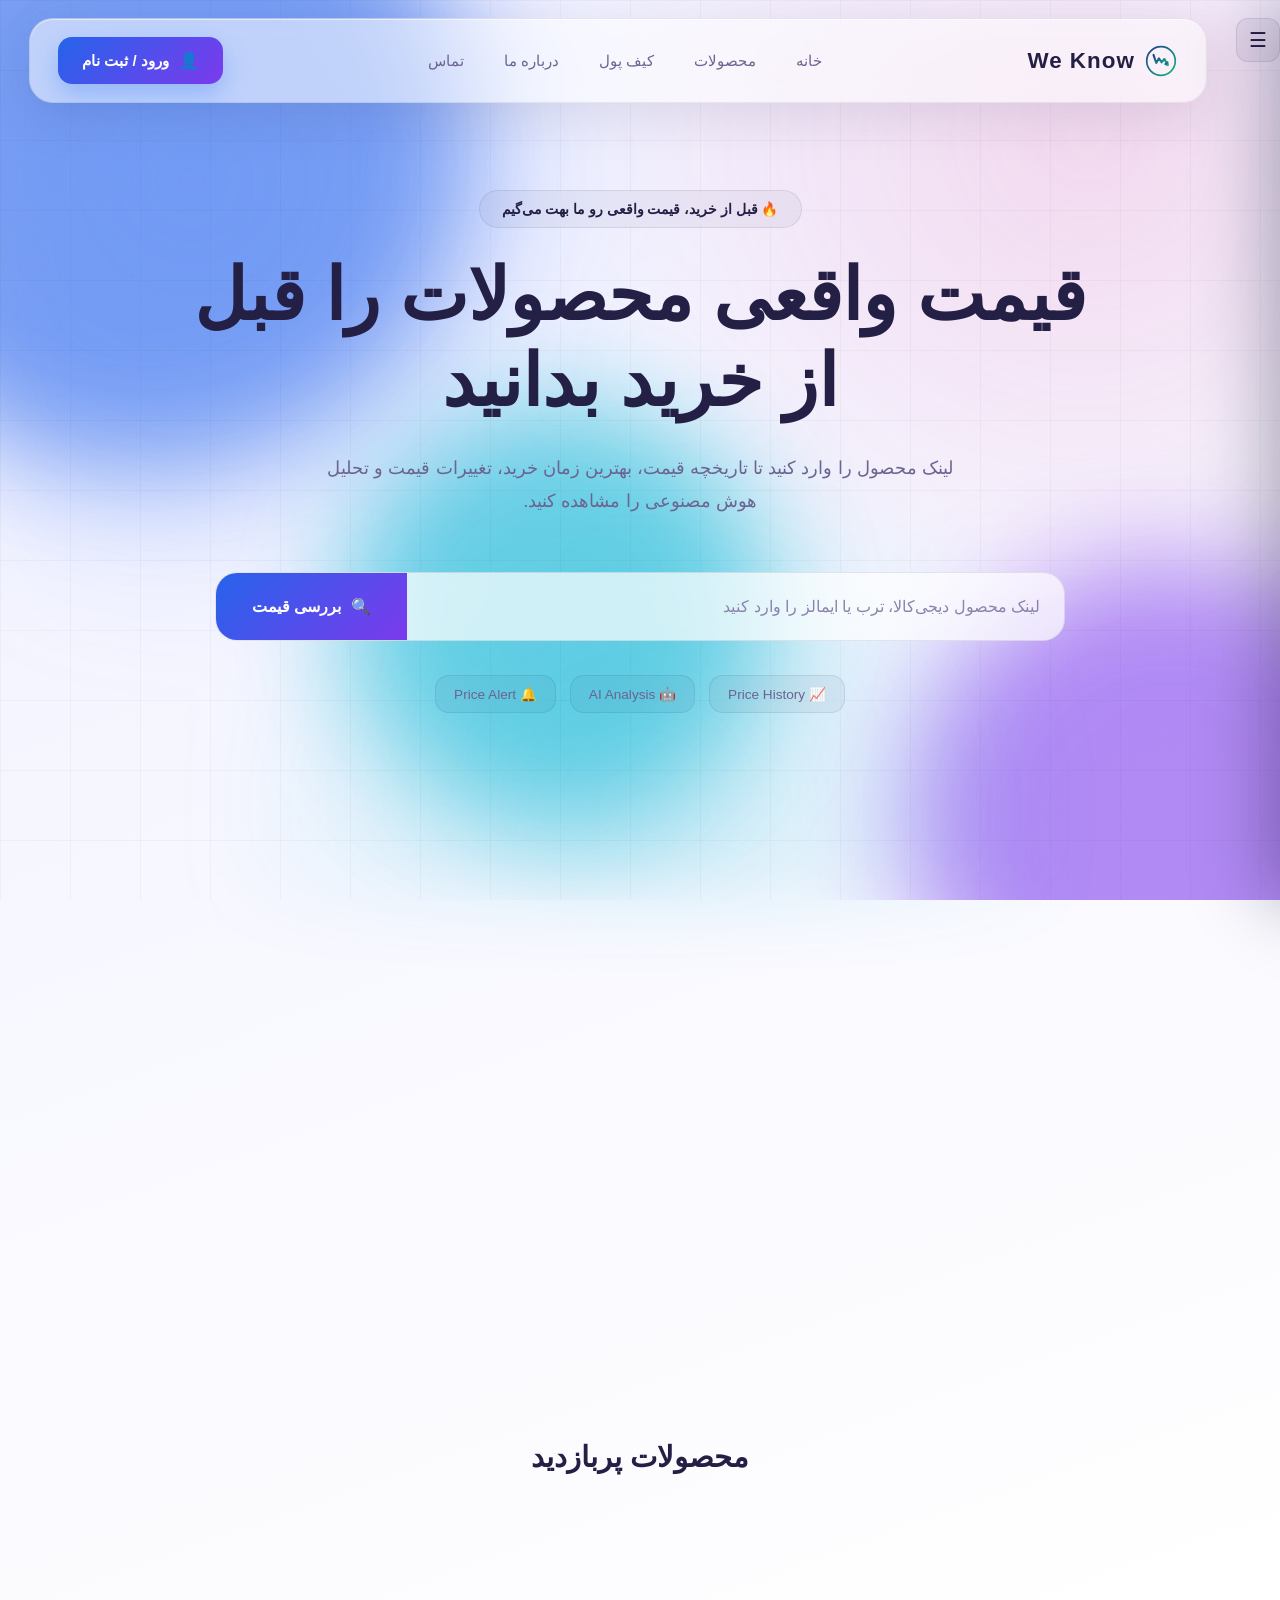
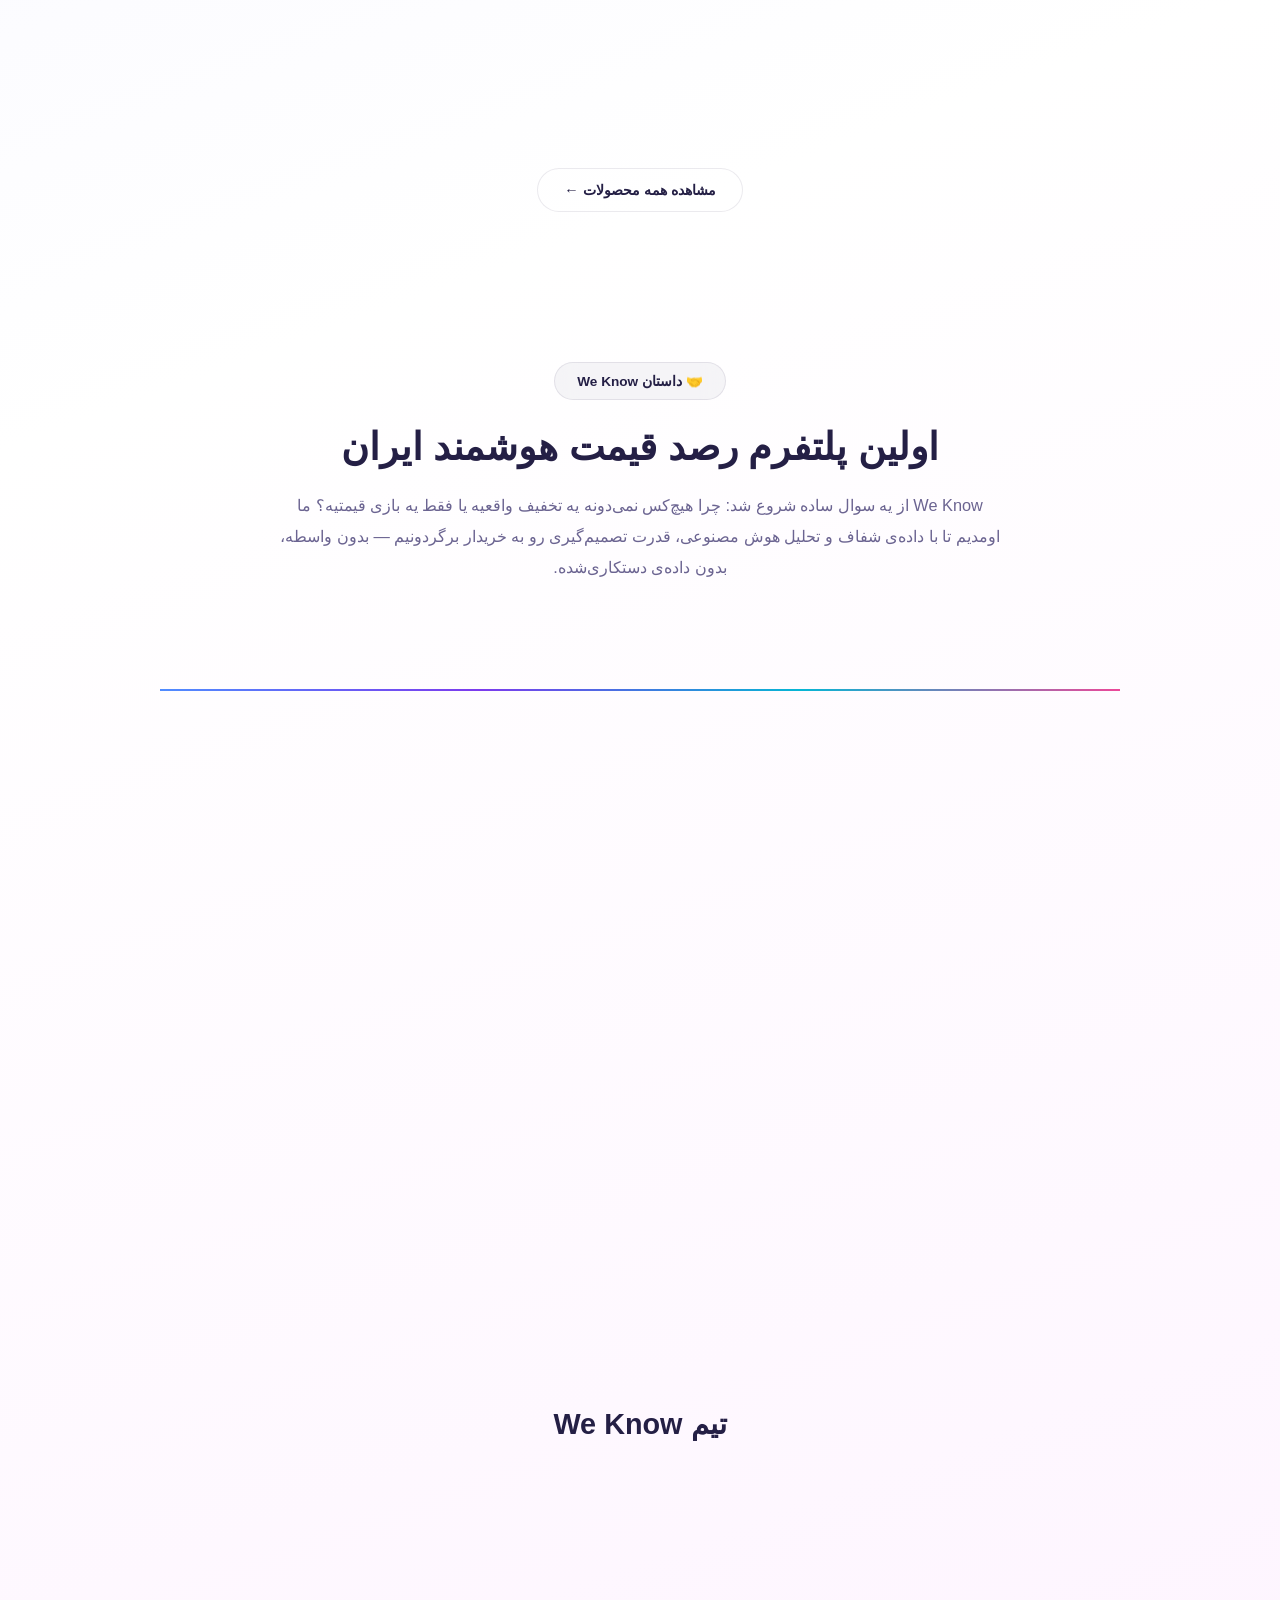
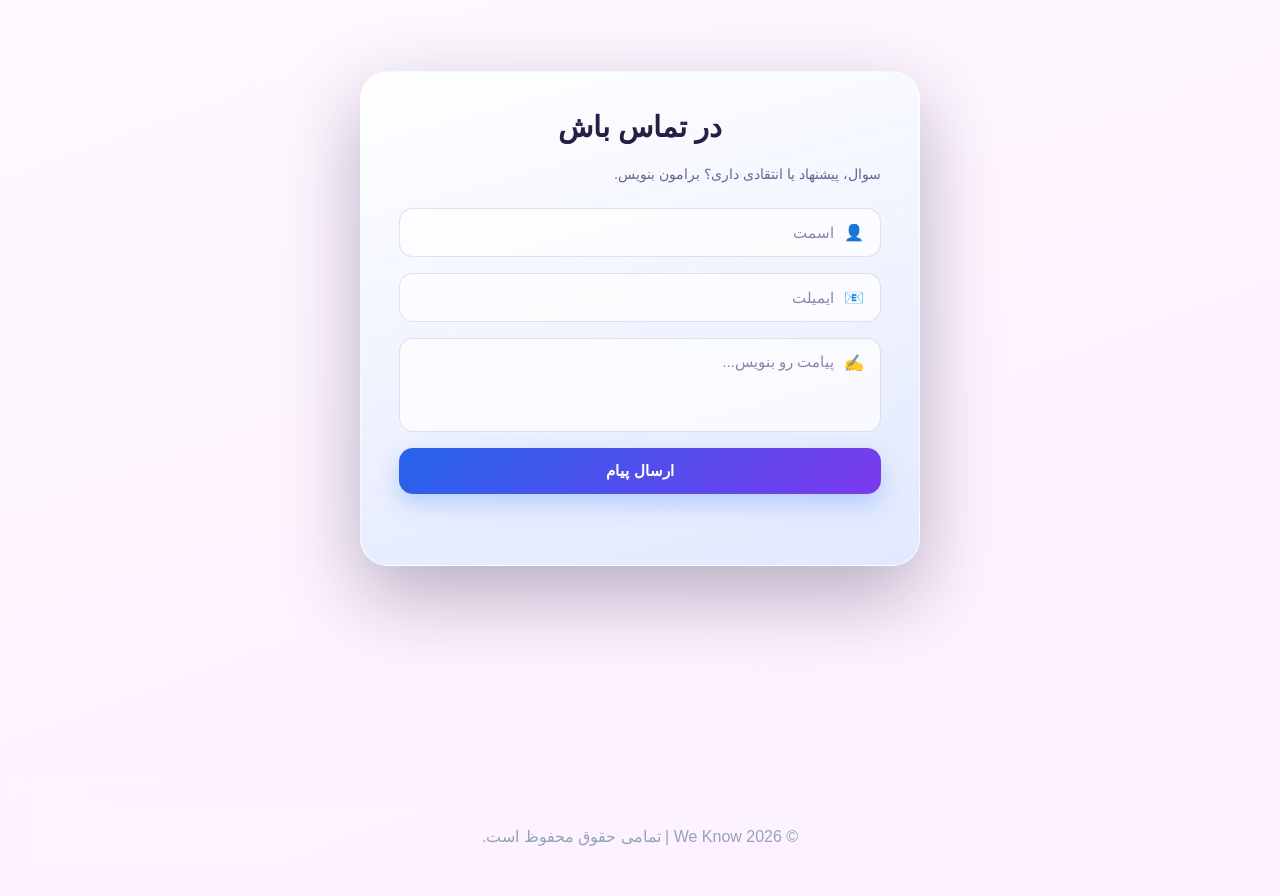
==== commit d9d3e657: "Update index.html" ====
--- a/index.html
+++ b/index.html
@@ -352,22 +352,22 @@
         <div class="team-grid">
             <div class="team-card scroll-reveal">
                 <div class="team-avatar" style="background:linear-gradient(135deg,#4F8CFF,#7C3AED)">👩‍💼</div>
-                <h4>سارا احمدی</h4>
+                <h4>sana karani</h4>
                 <span>هم‌بنیان‌گذار و مدیرعامل</span>
             </div>
             <div class="team-card scroll-reveal">
                 <div class="team-avatar" style="background:linear-gradient(135deg,#22C55E,#84CC16)">👨‍💻</div>
-                <h4>امیر رضایی</h4>
+                <h4>amir karani</h4>
                 <span>مدیر فنی و توسعه‌دهنده</span>
             </div>
             <div class="team-card scroll-reveal">
                 <div class="team-avatar" style="background:linear-gradient(135deg,#EC4899,#F472B6)">👩‍🔬</div>
-                <h4>نیلوفر کریمی</h4>
+                <h4>sana karani</h4>
                 <span>مسئول تحلیل داده و هوش مصنوعی</span>
             </div>
             <div class="team-card scroll-reveal">
                 <div class="team-avatar" style="background:linear-gradient(135deg,#F59E0B,#FB923C)">🧑‍💼</div>
-                <h4>حسین مرادی</h4>
+                <h4>amir karani</h4>
                 <span>مدیر ارتباط با کاربران</span>
             </div>
         </div>
--- a/style.css
+++ b/style.css
@@ -1899,8 +1899,9 @@
 
 @media(max-width:1000px){
     .nav-links{ display:none; }
+    .sidebar-mobile-nav{ display: flex; }
     .navbar .container{ padding:16px 20px; }
-    .logo{ font-size:1.6rem; }
+    .logo{ font-size:1.2rem; }
 }
 
 @media(max-width:800px){
@@ -2154,6 +2155,29 @@
     transition-delay: .1s;
 }
 
+.sidebar-mobile-nav{
+    display: none;
+    flex-direction: column;
+    gap: 4px;
+    margin-bottom: 20px;
+    padding-bottom: 18px;
+    border-bottom: 1px solid rgba(36,31,69,.1);
+}
+
+.sidebar-mobile-nav a{
+    padding: 10px 12px;
+    border-radius: 12px;
+    font-size: .88rem;
+    font-weight: 700;
+    color: #3d3868;
+    transition: background .25s ease, color .25s ease;
+}
+
+.sidebar-mobile-nav a:hover{
+    background: rgba(79,140,255,.1);
+    color: #4F3BC9;
+}
+
 .sidebar-header{
     display: flex;
     align-items: center;
@@ -2183,6 +2207,29 @@
     transform: rotate(90deg);
 }
 
+.sidebar-mobile-nav{
+    display: none;
+    flex-direction: column;
+    gap: 4px;
+    padding-bottom: 16px;
+    margin-bottom: 16px;
+    border-bottom: 1px solid rgba(36,31,69,.1);
+}
+
+.sidebar-mobile-nav a{
+    padding: 10px 12px;
+    border-radius: 12px;
+    font-size: .88rem;
+    font-weight: 600;
+    color: #3d3868;
+    transition: background .3s, color .3s;
+}
+
+.sidebar-mobile-nav a:hover{
+    background: rgba(79,140,255,.1);
+    color: #241f45;
+}
+
 .sidebar ul{
     display: flex;
     flex-direction: column;
